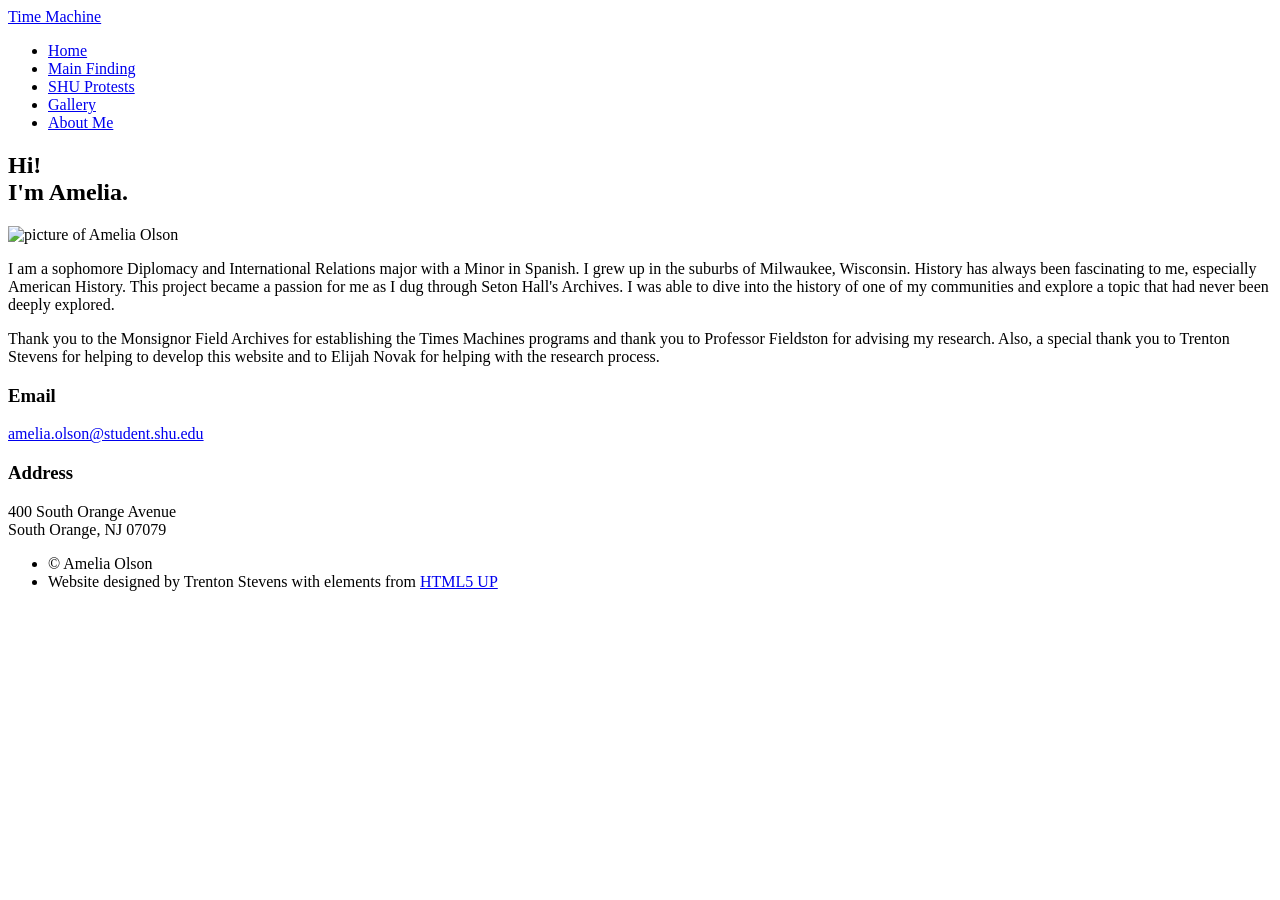
==== about.html @ f91fb009 "Add files via upload" ====
<!DOCTYPE HTML>
<!--
	Massively by HTML5 UP
	html5up.net | @ajlkn
	Free for personal and commercial use under the CCA 3.0 license (html5up.net/license)
-->
<html>

<head>
	<title>About Amelia</title>
	<meta charset="utf-8" />
	<meta name="viewport" content="width=device-width, initial-scale=1, user-scalable=no" />
	<link rel="stylesheet" href="assets/css/main.css" />
	<noscript>
		<link rel="stylesheet" href="assets/css/noscript.css" />
	</noscript>
</head>

<body class="is-preload">

	<!-- Wrapper -->
	<div id="wrapper">

		<!-- Header -->
		<header id="header">
			<a href="index.html" class="logo">Time Machine</a>
		</header>

		<!-- Nav -->
		<nav id="nav">
			<ul class="links">
				<li><a href="index.html">Home</a></li>
				<li><a href="generic.html">Main Finding</a></li>
				<li><a href="protests.html">SHU Protests</a></li>
				
				<li><a href="/gallerysite/gallery2.html">Gallery</a></li>
				<li class="active"><a href="about.html">About Me</a></li>
				<!-- <li><a href="elements.html">Elements Reference</a></li> -->
			</ul>
			<!-- <ul class="icons">
							<li><a href="#" class="icon brands fa-twitter"><span class="label">Twitter</span></a></li>
							<li><a href="#" class="icon brands fa-facebook-f"><span class="label">Facebook</span></a></li>
							<li><a href="#" class="icon brands fa-instagram"><span class="label">Instagram</span></a></li>
							<li><a href="#" class="icon brands fa-github"><span class="label">GitHub</span></a></li>
						</ul> -->
		</nav>

		<!-- Main -->
		<div id="main">

			<!-- Post -->
			<section class="post">
				<header class="major">
					<!-- <span class="date">April 4, 2026</span> -->
					<h1>Hi!<br />
						I'm Amelia.</h1>
					<!-- <p>I created this project.</p> -->
				</header>
				<div class="image main"><img src="images/amelia.JPG" alt="picture of Amelia Olson" /></div>
				<p>I am a sophomore Diplomacy and International Relations major with a Minor in Spanish. I grew up in the suburbs of Milwaukee, Wisconsin. History has always been fascinating to me, especially American History. This project became a passion for me as I dug through Seton Hall&apos;s Archives. I was able to dive into the history of one of my communities and explore a topic that had never been deeply explored.</p>
				<p>Thank you to the Monsignor Field Archives for establishing the Times Machines programs and thank you to Professor Fieldston for advising my research. Also, a special thank you to Trenton Stevens for helping to develop this website and to Elijah Novak for helping with the research process.</p>
			</section>

		</div>

		<!-- Footer -->
		<footer id="footer">
			<!-- <section>
							<form method="post" action="#">
								<div class="fields">
									<div class="field">
										<label for="name">Name</label>
										<input type="text" name="name" id="name" />
									</div>
									<div class="field">
										<label for="email">Email</label>
										<input type="text" name="email" id="email" />
									</div>
									<div class="field">
										<label for="message">Message</label>
										<textarea name="message" id="message" rows="3"></textarea>
									</div>
								</div>
								<ul class="actions">
									<li><input type="submit" value="Send Message" /></li>
								</ul>
							</form>
						</section> 
						<section class="split contact">
							<section class="alt">
								<h3>Address</h3>
								<p>1234 Somewhere Road #87257<br />
								Nashville, TN 00000-0000</p>
							</section>
							<section>
								<h3>Phone</h3>
								<p><a href="#">(000) 000-0000</a></p>
							</section>
							<section>
								<h3>Email</h3>
								<p><a href="#">info@untitled.tld</a></p>
							</section>
							<section>
								<h3>Social</h3>
								<ul class="icons alt">
									<li><a href="#" class="icon brands alt fa-twitter"><span class="label">Twitter</span></a></li>
									<li><a href="#" class="icon brands alt fa-facebook-f"><span class="label">Facebook</span></a></li>
									<li><a href="#" class="icon brands alt fa-instagram"><span class="label">Instagram</span></a></li>
									<li><a href="#" class="icon brands alt fa-github"><span class="label">GitHub</span></a></li>
								</ul>
							</section>
						</section> -->
			<section id="contactez-moi">
				<section>
					<h3>Email</h3>
					<p> <a href="mailto:amelia.olson@student.shu.edu">amelia.olson@student.shu.edu</a></p>
				</section>
				<!-- <section>
					<h3>Social</h3>
					<ul class="icons alt">
						<li><a href="#" class="icon brands alt fa-twitter"><span class="label">Twitter</span></a></li>
						<li><a href="#" class="icon brands alt fa-facebook-f"><span class="label">Facebook</span></a></li>
						<li><a href="#" class="icon brands alt fa-instagram"><span class="label">Instagram</span></a></li>
						<li><a href="#" class="icon brands alt fa-github"><span class="label">GitHub</span></a></li>
					</ul>
				</section> -->
				<section>
					<h3>Address</h3>
					<p>400 South Orange Avenue<br />
						South Orange, NJ 07079</p>
				</section>
		</footer>

		<!-- Copyright -->
		<div id="copyright">
			<ul>
				<li>&copy; Amelia Olson</li>
				<li>Website designed by Trenton Stevens with elements from <a href="https://html5up.net">HTML5 UP</a></li>
			</ul>
		</div>
	</div>

	<!-- Scripts -->
	<script src="assets/js/jquery.min.js"></script>
	<script src="assets/js/jquery.scrollex.min.js"></script>
	<script src="assets/js/jquery.scrolly.min.js"></script>
	<script src="assets/js/browser.min.js"></script>
	<script src="assets/js/breakpoints.min.js"></script>
	<script src="assets/js/util.js"></script>
	<script src="assets/js/main.js"></script>

</body>

</html>
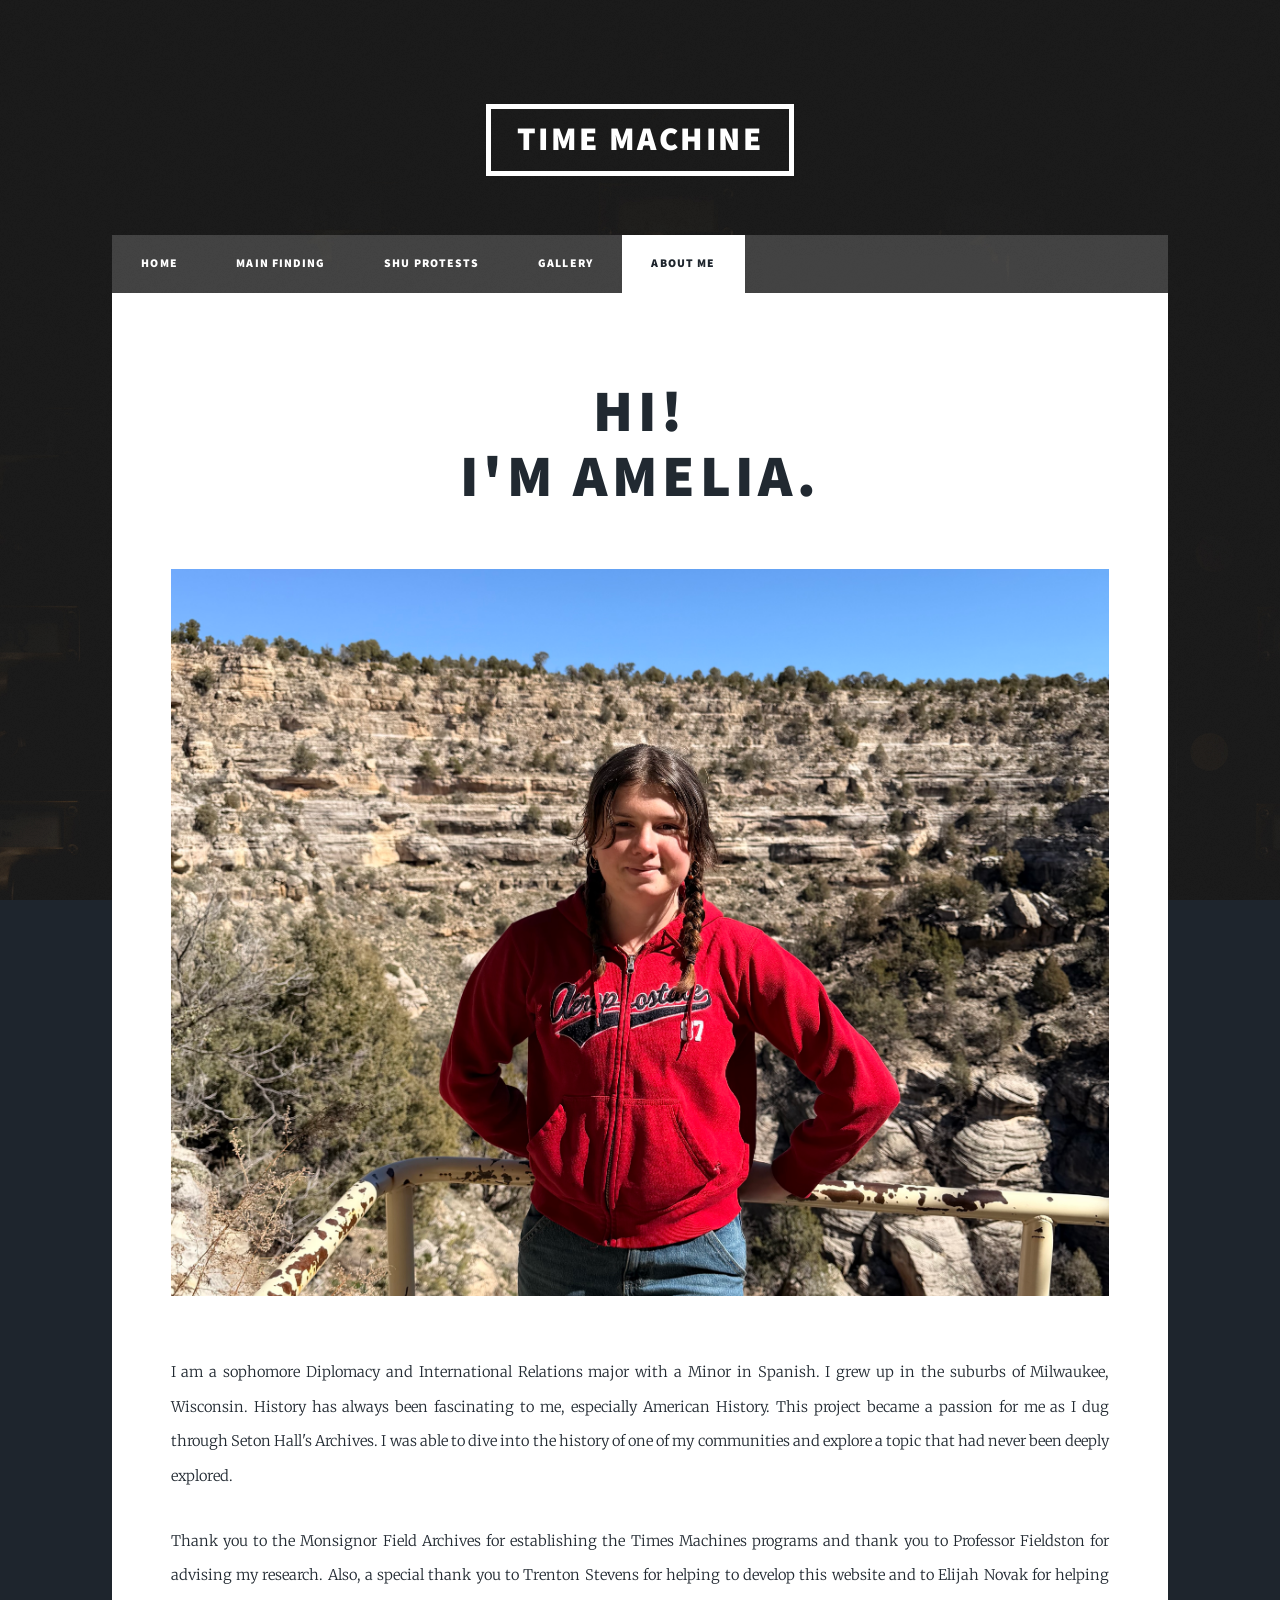
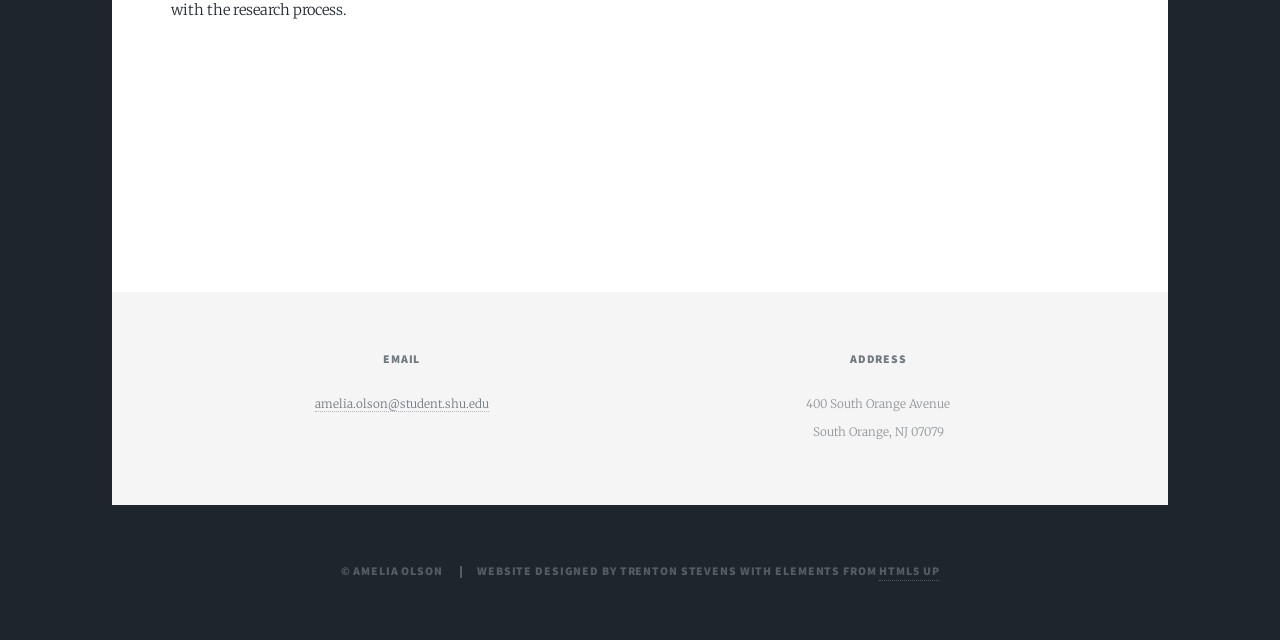
==== commit 9405b52f: "Update about.html" ====
--- a/about.html
+++ b/about.html
@@ -56,7 +56,7 @@
 						I'm Amelia.</h1>
 					<!-- <p>I created this project.</p> -->
 				</header>
-				<div class="image main"><img src="images/amelia.JPG" alt="picture of Amelia Olson" /></div>
+				<div class="image main"><img src="images/amelia.jpg" alt="picture of Amelia Olson" /></div>
 				<p>I am a sophomore Diplomacy and International Relations major with a Minor in Spanish. I grew up in the suburbs of Milwaukee, Wisconsin. History has always been fascinating to me, especially American History. This project became a passion for me as I dug through Seton Hall&apos;s Archives. I was able to dive into the history of one of my communities and explore a topic that had never been deeply explored.</p>
 				<p>Thank you to the Monsignor Field Archives for establishing the Times Machines programs and thank you to Professor Fieldston for advising my research. Also, a special thank you to Trenton Stevens for helping to develop this website and to Elijah Novak for helping with the research process.</p>
 			</section>
@@ -151,4 +151,4 @@
 
 </body>
 
-</html>+</html>
--- a/assets/css/main.css
+++ b/assets/css/main.css
@@ -0,0 +1,4728 @@
+@import url(fontawesome-all.min.css);
+@import url("https://fonts.googleapis.com/css?family=Merriweather:300,700,300italic,700italic|Source+Sans+Pro:900");
+
+/*
+	Massively by HTML5 UP
+	html5up.net | @ajlkn
+	Free for personal and commercial use under the CCA 3.0 license (html5up.net/license)
+*/
+
+html, body, div, span, applet, object,
+iframe, h1, h2, h3, h4, h5, h6, p, blockquote,
+pre, a, abbr, acronym, address, big, cite,
+code, del, dfn, em, img, ins, kbd, q, s, samp,
+small, strike, strong, sub, sup, tt, var, b,
+u, i, center, dl, dt, dd, ol, ul, li, fieldset,
+form, label, legend, table, caption, tbody,
+tfoot, thead, tr, th, td, article, aside,
+canvas, details, embed, figure, figcaption,
+footer, header, hgroup, menu, nav, output, ruby,
+section, summary, time, mark, audio, video {
+	margin: 0;
+	padding: 0;
+	border: 0;
+	font-size: 100%;
+	font: inherit;
+	vertical-align: baseline;
+}
+
+article, aside, details, figcaption, figure,
+footer, header, hgroup, menu, nav, section {
+	display: block;
+}
+
+body {
+	line-height: 1;
+}
+
+ol, ul {
+	list-style: none;
+}
+
+blockquote, q {
+	quotes: none;
+}
+
+blockquote:before, blockquote:after, q:before, q:after {
+	content: '';
+	content: none;
+}
+
+table {
+	border-collapse: collapse;
+	border-spacing: 0;
+}
+
+body {
+	-webkit-text-size-adjust: none;
+}
+
+mark {
+	background-color: transparent;
+	color: inherit;
+}
+
+input::-moz-focus-inner {
+	border: 0;
+	padding: 0;
+}
+
+input, select, textarea {
+	-moz-appearance: none;
+	-webkit-appearance: none;
+	-ms-appearance: none;
+	appearance: none;
+}
+
+/* Basic */
+
+@-ms-viewport {
+	width: device-width;
+}
+
+body {
+	-ms-overflow-style: scrollbar;
+}
+
+@media screen and (max-width: 480px) {
+
+	html, body {
+		min-width: 320px;
+	}
+
+}
+
+html {
+	box-sizing: border-box;
+}
+
+*, *:before, *:after {
+	box-sizing: inherit;
+}
+
+body {
+	background-color: #1e252d;
+}
+
+body.is-preload *, body.is-preload *:before, body.is-preload *:after {
+	-moz-animation: none !important;
+	-webkit-animation: none !important;
+	-ms-animation: none !important;
+	animation: none !important;
+	-moz-transition: none !important;
+	-webkit-transition: none !important;
+	-ms-transition: none !important;
+	transition: none !important;
+}
+
+/* Type */
+
+html {
+	font-size: 16pt;
+}
+
+@media screen and (max-width: 1680px) {
+
+	html {
+		font-size: 12pt;
+	}
+
+}
+
+@media screen and (max-width: 1280px) {
+
+	html {
+		font-size: 11pt;
+	}
+
+}
+
+@media screen and (max-width: 360px) {
+
+	html {
+		font-size: 10pt;
+	}
+
+}
+
+body {
+	color: #212931;
+}
+
+body, input, select, textarea {
+	font-family: "Merriweather", Georgia, serif;
+	font-weight: 300;
+	font-size: 1rem;
+	line-height: 2.375;
+}
+
+a {
+	-moz-transition: color 0.2s ease-in-out, background-color 0.2s ease-in-out, border-color 0.2s ease-in-out, box-shadow 0.2s ease-in-out;
+	-webkit-transition: color 0.2s ease-in-out, background-color 0.2s ease-in-out, border-color 0.2s ease-in-out, box-shadow 0.2s ease-in-out;
+	-ms-transition: color 0.2s ease-in-out, background-color 0.2s ease-in-out, border-color 0.2s ease-in-out, box-shadow 0.2s ease-in-out;
+	transition: color 0.2s ease-in-out, background-color 0.2s ease-in-out, border-color 0.2s ease-in-out, box-shadow 0.2s ease-in-out;
+	border-bottom: dotted 1px;
+	text-decoration: none;
+}
+
+a:hover {
+	border-bottom-color: transparent;
+}
+
+strong, b {
+	font-weight: 600;
+}
+
+em, i {
+	font-style: italic;
+}
+
+p {
+	text-align: justify;
+	margin: 0 0 2rem 0;
+}
+
+h1, h2, h3, h4, h5, h6 {
+	font-family: "Source Sans Pro", Helvetica, sans-serif;
+	font-weight: 900;
+	line-height: 1.5;
+	letter-spacing: 0.075em;
+	text-transform: uppercase;
+	margin: 0 0 1rem 0;
+}
+
+h1 a, h2 a, h3 a, h4 a, h5 a, h6 a {
+	border-bottom: 0;
+	color: inherit;
+	text-decoration: none;
+}
+
+h1 {
+	font-size: 4rem;
+	line-height: 1.1;
+	margin: 0 0 2rem 0;
+}
+
+h2 {
+	font-size: 1.75rem;
+	line-height: 1.3;
+	margin: 0 0 1.5rem 0;
+}
+
+h3 {
+	font-size: 1.25rem;
+	margin: 0 0 1.5rem 0;
+}
+
+h4 {
+	font-size: 1rem;
+}
+
+h5 {
+	font-size: 0.9rem;
+}
+
+h6 {
+	font-size: 0.8rem;
+}
+
+sub {
+	font-size: 0.8rem;
+	position: relative;
+	top: 0.5rem;
+}
+
+sup {
+	font-size: 0.8rem;
+	position: relative;
+	top: -0.5rem;
+}
+
+blockquote {
+	border-left: solid 4px;
+	font-style: italic;
+	margin: 0 0 2rem 0;
+	padding: 0.5rem 0 0.5rem 2rem;
+}
+
+code {
+	border: solid 2px;
+	font-family: "Courier New", monospace;
+	font-size: 0.9rem;
+	margin: 0 0.25rem;
+	padding: 0.25rem 0.65rem;
+}
+
+pre {
+	-webkit-overflow-scrolling: touch;
+	font-family: "Courier New", monospace;
+	font-size: 0.9rem;
+	margin: 0 0 2rem 0;
+}
+
+pre code {
+	display: block;
+	line-height: 1.75;
+	padding: 1rem 1.5rem;
+	overflow-x: auto;
+}
+
+hr {
+	border: 0;
+	border-bottom: solid 2px;
+	margin: 3rem 0;
+}
+
+hr.major {
+	margin: 5rem 0;
+}
+
+.align-left {
+	text-align: left;
+}
+
+.align-center {
+	text-align: center;
+}
+
+.align-right {
+	text-align: right;
+}
+
+input, select, textarea {
+	color: #212931;
+}
+
+a {
+	color: #212931;
+	border-bottom-color: rgba(33, 41, 49, 0.5);
+}
+
+a:hover {
+	border-bottom-color: transparent;
+	color: #18bfef !important;
+}
+
+strong, b {
+	color: #212931;
+}
+
+h1, h2, h3, h4, h5, h6 {
+	color: #212931;
+}
+
+blockquote {
+	border-left-color: #eeeeee;
+}
+
+code {
+	background: rgba(220, 220, 220, 0.25);
+	border-color: #eeeeee;
+}
+
+hr {
+	border-bottom-color: #eeeeee;
+}
+
+/* Row */
+
+.row {
+	display: flex;
+	flex-wrap: wrap;
+	box-sizing: border-box;
+	align-items: stretch;
+}
+
+.row>* {
+	box-sizing: border-box;
+}
+
+.row.gtr-uniform>*> :last-child {
+	margin-bottom: 0;
+}
+
+.row.aln-left {
+	justify-content: flex-start;
+}
+
+.row.aln-center {
+	justify-content: center;
+}
+
+.row.aln-right {
+	justify-content: flex-end;
+}
+
+.row.aln-top {
+	align-items: flex-start;
+}
+
+.row.aln-middle {
+	align-items: center;
+}
+
+.row.aln-bottom {
+	align-items: flex-end;
+}
+
+.row>.imp {
+	order: -1;
+}
+
+.row>.col-1 {
+	width: 8.33333%;
+}
+
+.row>.off-1 {
+	margin-left: 8.33333%;
+}
+
+.row>.col-2 {
+	width: 16.66667%;
+}
+
+.row>.off-2 {
+	margin-left: 16.66667%;
+}
+
+.row>.col-3 {
+	width: 25%;
+}
+
+.row>.off-3 {
+	margin-left: 25%;
+}
+
+.row>.col-4 {
+	width: 33.33333%;
+}
+
+.row>.off-4 {
+	margin-left: 33.33333%;
+}
+
+.row>.col-5 {
+	width: 41.66667%;
+}
+
+.row>.off-5 {
+	margin-left: 41.66667%;
+}
+
+.row>.col-6 {
+	width: 50%;
+}
+
+.row>.off-6 {
+	margin-left: 50%;
+}
+
+.row>.col-7 {
+	width: 58.33333%;
+}
+
+.row>.off-7 {
+	margin-left: 58.33333%;
+}
+
+.row>.col-8 {
+	width: 66.66667%;
+}
+
+.row>.off-8 {
+	margin-left: 66.66667%;
+}
+
+.row>.col-9 {
+	width: 75%;
+}
+
+.row>.off-9 {
+	margin-left: 75%;
+}
+
+.row>.col-10 {
+	width: 83.33333%;
+}
+
+.row>.off-10 {
+	margin-left: 83.33333%;
+}
+
+.row>.col-11 {
+	width: 91.66667%;
+}
+
+.row>.off-11 {
+	margin-left: 91.66667%;
+}
+
+.row>.col-12 {
+	width: 100%;
+}
+
+.row>.off-12 {
+	margin-left: 100%;
+}
+
+.row.gtr-0 {
+	margin-top: 0;
+	margin-left: 0rem;
+}
+
+.row.gtr-0>* {
+	padding: 0 0 0 0rem;
+}
+
+.row.gtr-0.gtr-uniform {
+	margin-top: 0rem;
+}
+
+.row.gtr-0.gtr-uniform>* {
+	padding-top: 0rem;
+}
+
+.row.gtr-25 {
+	margin-top: 0;
+	margin-left: -0.375rem;
+}
+
+.row.gtr-25>* {
+	padding: 0 0 0 0.375rem;
+}
+
+.row.gtr-25.gtr-uniform {
+	margin-top: -0.375rem;
+}
+
+.row.gtr-25.gtr-uniform>* {
+	padding-top: 0.375rem;
+}
+
+.row.gtr-50 {
+	margin-top: 0;
+	margin-left: -0.75rem;
+}
+
+.row.gtr-50>* {
+	padding: 0 0 0 0.75rem;
+}
+
+.row.gtr-50.gtr-uniform {
+	margin-top: -0.75rem;
+}
+
+.row.gtr-50.gtr-uniform>* {
+	padding-top: 0.75rem;
+}
+
+.row {
+	margin-top: 0;
+	margin-left: -1.5rem;
+}
+
+.row>* {
+	padding: 0 0 0 1.5rem;
+}
+
+.row.gtr-uniform {
+	margin-top: -1.5rem;
+}
+
+.row.gtr-uniform>* {
+	padding-top: 1.5rem;
+}
+
+.row.gtr-150 {
+	margin-top: 0;
+	margin-left: -2.25rem;
+}
+
+.row.gtr-150>* {
+	padding: 0 0 0 2.25rem;
+}
+
+.row.gtr-150.gtr-uniform {
+	margin-top: -2.25rem;
+}
+
+.row.gtr-150.gtr-uniform>* {
+	padding-top: 2.25rem;
+}
+
+.row.gtr-200 {
+	margin-top: 0;
+	margin-left: -3rem;
+}
+
+.row.gtr-200>* {
+	padding: 0 0 0 3rem;
+}
+
+.row.gtr-200.gtr-uniform {
+	margin-top: -3rem;
+}
+
+.row.gtr-200.gtr-uniform>* {
+	padding-top: 3rem;
+}
+
+@media screen and (max-width: 1680px) {
+
+	.row {
+		display: flex;
+		flex-wrap: wrap;
+		box-sizing: border-box;
+		align-items: stretch;
+	}
+
+	.row>* {
+		box-sizing: border-box;
+	}
+
+	.row.gtr-uniform>*> :last-child {
+		margin-bottom: 0;
+	}
+
+	.row.aln-left {
+		justify-content: flex-start;
+	}
+
+	.row.aln-center {
+		justify-content: center;
+	}
+
+	.row.aln-right {
+		justify-content: flex-end;
+	}
+
+	.row.aln-top {
+		align-items: flex-start;
+	}
+
+	.row.aln-middle {
+		align-items: center;
+	}
+
+	.row.aln-bottom {
+		align-items: flex-end;
+	}
+
+	.row>.imp-xlarge {
+		order: -1;
+	}
+
+	.row>.col-1-xlarge {
+		width: 8.33333%;
+	}
+
+	.row>.off-1-xlarge {
+		margin-left: 8.33333%;
+	}
+
+	.row>.col-2-xlarge {
+		width: 16.66667%;
+	}
+
+	.row>.off-2-xlarge {
+		margin-left: 16.66667%;
+	}
+
+	.row>.col-3-xlarge {
+		width: 25%;
+	}
+
+	.row>.off-3-xlarge {
+		margin-left: 25%;
+	}
+
+	.row>.col-4-xlarge {
+		width: 33.33333%;
+	}
+
+	.row>.off-4-xlarge {
+		margin-left: 33.33333%;
+	}
+
+	.row>.col-5-xlarge {
+		width: 41.66667%;
+	}
+
+	.row>.off-5-xlarge {
+		margin-left: 41.66667%;
+	}
+
+	.row>.col-6-xlarge {
+		width: 50%;
+	}
+
+	.row>.off-6-xlarge {
+		margin-left: 50%;
+	}
+
+	.row>.col-7-xlarge {
+		width: 58.33333%;
+	}
+
+	.row>.off-7-xlarge {
+		margin-left: 58.33333%;
+	}
+
+	.row>.col-8-xlarge {
+		width: 66.66667%;
+	}
+
+	.row>.off-8-xlarge {
+		margin-left: 66.66667%;
+	}
+
+	.row>.col-9-xlarge {
+		width: 75%;
+	}
+
+	.row>.off-9-xlarge {
+		margin-left: 75%;
+	}
+
+	.row>.col-10-xlarge {
+		width: 83.33333%;
+	}
+
+	.row>.off-10-xlarge {
+		margin-left: 83.33333%;
+	}
+
+	.row>.col-11-xlarge {
+		width: 91.66667%;
+	}
+
+	.row>.off-11-xlarge {
+		margin-left: 91.66667%;
+	}
+
+	.row>.col-12-xlarge {
+		width: 100%;
+	}
+
+	.row>.off-12-xlarge {
+		margin-left: 100%;
+	}
+
+	.row.gtr-0 {
+		margin-top: 0;
+		margin-left: 0rem;
+	}
+
+	.row.gtr-0>* {
+		padding: 0 0 0 0rem;
+	}
+
+	.row.gtr-0.gtr-uniform {
+		margin-top: 0rem;
+	}
+
+	.row.gtr-0.gtr-uniform>* {
+		padding-top: 0rem;
+	}
+
+	.row.gtr-25 {
+		margin-top: 0;
+		margin-left: -0.375rem;
+	}
+
+	.row.gtr-25>* {
+		padding: 0 0 0 0.375rem;
+	}
+
+	.row.gtr-25.gtr-uniform {
+		margin-top: -0.375rem;
+	}
+
+	.row.gtr-25.gtr-uniform>* {
+		padding-top: 0.375rem;
+	}
+
+	.row.gtr-50 {
+		margin-top: 0;
+		margin-left: -0.75rem;
+	}
+
+	.row.gtr-50>* {
+		padding: 0 0 0 0.75rem;
+	}
+
+	.row.gtr-50.gtr-uniform {
+		margin-top: -0.75rem;
+	}
+
+	.row.gtr-50.gtr-uniform>* {
+		padding-top: 0.75rem;
+	}
+
+	.row {
+		margin-top: 0;
+		margin-left: -1.5rem;
+	}
+
+	.row>* {
+		padding: 0 0 0 1.5rem;
+	}
+
+	.row.gtr-uniform {
+		margin-top: -1.5rem;
+	}
+
+	.row.gtr-uniform>* {
+		padding-top: 1.5rem;
+	}
+
+	.row.gtr-150 {
+		margin-top: 0;
+		margin-left: -2.25rem;
+	}
+
+	.row.gtr-150>* {
+		padding: 0 0 0 2.25rem;
+	}
+
+	.row.gtr-150.gtr-uniform {
+		margin-top: -2.25rem;
+	}
+
+	.row.gtr-150.gtr-uniform>* {
+		padding-top: 2.25rem;
+	}
+
+	.row.gtr-200 {
+		margin-top: 0;
+		margin-left: -3rem;
+	}
+
+	.row.gtr-200>* {
+		padding: 0 0 0 3rem;
+	}
+
+	.row.gtr-200.gtr-uniform {
+		margin-top: -3rem;
+	}
+
+	.row.gtr-200.gtr-uniform>* {
+		padding-top: 3rem;
+	}
+
+}
+
+@media screen and (max-width: 1280px) {
+
+	.row {
+		display: flex;
+		flex-wrap: wrap;
+		box-sizing: border-box;
+		align-items: stretch;
+	}
+
+	.row>* {
+		box-sizing: border-box;
+	}
+
+	.row.gtr-uniform>*> :last-child {
+		margin-bottom: 0;
+	}
+
+	.row.aln-left {
+		justify-content: flex-start;
+	}
+
+	.row.aln-center {
+		justify-content: center;
+	}
+
+	.row.aln-right {
+		justify-content: flex-end;
+	}
+
+	.row.aln-top {
+		align-items: flex-start;
+	}
+
+	.row.aln-middle {
+		align-items: center;
+	}
+
+	.row.aln-bottom {
+		align-items: flex-end;
+	}
+
+	.row>.imp-large {
+		order: -1;
+	}
+
+	.row>.col-1-large {
+		width: 8.33333%;
+	}
+
+	.row>.off-1-large {
+		margin-left: 8.33333%;
+	}
+
+	.row>.col-2-large {
+		width: 16.66667%;
+	}
+
+	.row>.off-2-large {
+		margin-left: 16.66667%;
+	}
+
+	.row>.col-3-large {
+		width: 25%;
+	}
+
+	.row>.off-3-large {
+		margin-left: 25%;
+	}
+
+	.row>.col-4-large {
+		width: 33.33333%;
+	}
+
+	.row>.off-4-large {
+		margin-left: 33.33333%;
+	}
+
+	.row>.col-5-large {
+		width: 41.66667%;
+	}
+
+	.row>.off-5-large {
+		margin-left: 41.66667%;
+	}
+
+	.row>.col-6-large {
+		width: 50%;
+	}
+
+	.row>.off-6-large {
+		margin-left: 50%;
+	}
+
+	.row>.col-7-large {
+		width: 58.33333%;
+	}
+
+	.row>.off-7-large {
+		margin-left: 58.33333%;
+	}
+
+	.row>.col-8-large {
+		width: 66.66667%;
+	}
+
+	.row>.off-8-large {
+		margin-left: 66.66667%;
+	}
+
+	.row>.col-9-large {
+		width: 75%;
+	}
+
+	.row>.off-9-large {
+		margin-left: 75%;
+	}
+
+	.row>.col-10-large {
+		width: 83.33333%;
+	}
+
+	.row>.off-10-large {
+		margin-left: 83.33333%;
+	}
+
+	.row>.col-11-large {
+		width: 91.66667%;
+	}
+
+	.row>.off-11-large {
+		margin-left: 91.66667%;
+	}
+
+	.row>.col-12-large {
+		width: 100%;
+	}
+
+	.row>.off-12-large {
+		margin-left: 100%;
+	}
+
+	.row.gtr-0 {
+		margin-top: 0;
+		margin-left: 0rem;
+	}
+
+	.row.gtr-0>* {
+		padding: 0 0 0 0rem;
+	}
+
+	.row.gtr-0.gtr-uniform {
+		margin-top: 0rem;
+	}
+
+	.row.gtr-0.gtr-uniform>* {
+		padding-top: 0rem;
+	}
+
+	.row.gtr-25 {
+		margin-top: 0;
+		margin-left: -0.375rem;
+	}
+
+	.row.gtr-25>* {
+		padding: 0 0 0 0.375rem;
+	}
+
+	.row.gtr-25.gtr-uniform {
+		margin-top: -0.375rem;
+	}
+
+	.row.gtr-25.gtr-uniform>* {
+		padding-top: 0.375rem;
+	}
+
+	.row.gtr-50 {
+		margin-top: 0;
+		margin-left: -0.75rem;
+	}
+
+	.row.gtr-50>* {
+		padding: 0 0 0 0.75rem;
+	}
+
+	.row.gtr-50.gtr-uniform {
+		margin-top: -0.75rem;
+	}
+
+	.row.gtr-50.gtr-uniform>* {
+		padding-top: 0.75rem;
+	}
+
+	.row {
+		margin-top: 0;
+		margin-left: -1.5rem;
+	}
+
+	.row>* {
+		padding: 0 0 0 1.5rem;
+	}
+
+	.row.gtr-uniform {
+		margin-top: -1.5rem;
+	}
+
+	.row.gtr-uniform>* {
+		padding-top: 1.5rem;
+	}
+
+	.row.gtr-150 {
+		margin-top: 0;
+		margin-left: -2.25rem;
+	}
+
+	.row.gtr-150>* {
+		padding: 0 0 0 2.25rem;
+	}
+
+	.row.gtr-150.gtr-uniform {
+		margin-top: -2.25rem;
+	}
+
+	.row.gtr-150.gtr-uniform>* {
+		padding-top: 2.25rem;
+	}
+
+	.row.gtr-200 {
+		margin-top: 0;
+		margin-left: -3rem;
+	}
+
+	.row.gtr-200>* {
+		padding: 0 0 0 3rem;
+	}
+
+	.row.gtr-200.gtr-uniform {
+		margin-top: -3rem;
+	}
+
+	.row.gtr-200.gtr-uniform>* {
+		padding-top: 3rem;
+	}
+
+}
+
+@media screen and (max-width: 980px) {
+
+	.row {
+		display: flex;
+		flex-wrap: wrap;
+		box-sizing: border-box;
+		align-items: stretch;
+	}
+
+	.row>* {
+		box-sizing: border-box;
+	}
+
+	.row.gtr-uniform>*> :last-child {
+		margin-bottom: 0;
+	}
+
+	.row.aln-left {
+		justify-content: flex-start;
+	}
+
+	.row.aln-center {
+		justify-content: center;
+	}
+
+	.row.aln-right {
+		justify-content: flex-end;
+	}
+
+	.row.aln-top {
+		align-items: flex-start;
+	}
+
+	.row.aln-middle {
+		align-items: center;
+	}
+
+	.row.aln-bottom {
+		align-items: flex-end;
+	}
+
+	.row>.imp-medium {
+		order: -1;
+	}
+
+	.row>.col-1-medium {
+		width: 8.33333%;
+	}
+
+	.row>.off-1-medium {
+		margin-left: 8.33333%;
+	}
+
+	.row>.col-2-medium {
+		width: 16.66667%;
+	}
+
+	.row>.off-2-medium {
+		margin-left: 16.66667%;
+	}
+
+	.row>.col-3-medium {
+		width: 25%;
+	}
+
+	.row>.off-3-medium {
+		margin-left: 25%;
+	}
+
+	.row>.col-4-medium {
+		width: 33.33333%;
+	}
+
+	.row>.off-4-medium {
+		margin-left: 33.33333%;
+	}
+
+	.row>.col-5-medium {
+		width: 41.66667%;
+	}
+
+	.row>.off-5-medium {
+		margin-left: 41.66667%;
+	}
+
+	.row>.col-6-medium {
+		width: 50%;
+	}
+
+	.row>.off-6-medium {
+		margin-left: 50%;
+	}
+
+	.row>.col-7-medium {
+		width: 58.33333%;
+	}
+
+	.row>.off-7-medium {
+		margin-left: 58.33333%;
+	}
+
+	.row>.col-8-medium {
+		width: 66.66667%;
+	}
+
+	.row>.off-8-medium {
+		margin-left: 66.66667%;
+	}
+
+	.row>.col-9-medium {
+		width: 75%;
+	}
+
+	.row>.off-9-medium {
+		margin-left: 75%;
+	}
+
+	.row>.col-10-medium {
+		width: 83.33333%;
+	}
+
+	.row>.off-10-medium {
+		margin-left: 83.33333%;
+	}
+
+	.row>.col-11-medium {
+		width: 91.66667%;
+	}
+
+	.row>.off-11-medium {
+		margin-left: 91.66667%;
+	}
+
+	.row>.col-12-medium {
+		width: 100%;
+	}
+
+	.row>.off-12-medium {
+		margin-left: 100%;
+	}
+
+	.row.gtr-0 {
+		margin-top: 0;
+		margin-left: 0rem;
+	}
+
+	.row.gtr-0>* {
+		padding: 0 0 0 0rem;
+	}
+
+	.row.gtr-0.gtr-uniform {
+		margin-top: 0rem;
+	}
+
+	.row.gtr-0.gtr-uniform>* {
+		padding-top: 0rem;
+	}
+
+	.row.gtr-25 {
+		margin-top: 0;
+		margin-left: -0.375rem;
+	}
+
+	.row.gtr-25>* {
+		padding: 0 0 0 0.375rem;
+	}
+
+	.row.gtr-25.gtr-uniform {
+		margin-top: -0.375rem;
+	}
+
+	.row.gtr-25.gtr-uniform>* {
+		padding-top: 0.375rem;
+	}
+
+	.row.gtr-50 {
+		margin-top: 0;
+		margin-left: -0.75rem;
+	}
+
+	.row.gtr-50>* {
+		padding: 0 0 0 0.75rem;
+	}
+
+	.row.gtr-50.gtr-uniform {
+		margin-top: -0.75rem;
+	}
+
+	.row.gtr-50.gtr-uniform>* {
+		padding-top: 0.75rem;
+	}
+
+	.row {
+		margin-top: 0;
+		margin-left: -1.5rem;
+	}
+
+	.row>* {
+		padding: 0 0 0 1.5rem;
+	}
+
+	.row.gtr-uniform {
+		margin-top: -1.5rem;
+	}
+
+	.row.gtr-uniform>* {
+		padding-top: 1.5rem;
+	}
+
+	.row.gtr-150 {
+		margin-top: 0;
+		margin-left: -2.25rem;
+	}
+
+	.row.gtr-150>* {
+		padding: 0 0 0 2.25rem;
+	}
+
+	.row.gtr-150.gtr-uniform {
+		margin-top: -2.25rem;
+	}
+
+	.row.gtr-150.gtr-uniform>* {
+		padding-top: 2.25rem;
+	}
+
+	.row.gtr-200 {
+		margin-top: 0;
+		margin-left: -3rem;
+	}
+
+	.row.gtr-200>* {
+		padding: 0 0 0 3rem;
+	}
+
+	.row.gtr-200.gtr-uniform {
+		margin-top: -3rem;
+	}
+
+	.row.gtr-200.gtr-uniform>* {
+		padding-top: 3rem;
+	}
+
+}
+
+@media screen and (max-width: 736px) {
+
+	.row {
+		display: flex;
+		flex-wrap: wrap;
+		box-sizing: border-box;
+		align-items: stretch;
+	}
+
+	.row>* {
+		box-sizing: border-box;
+	}
+
+	.row.gtr-uniform>*> :last-child {
+		margin-bottom: 0;
+	}
+
+	.row.aln-left {
+		justify-content: flex-start;
+	}
+
+	.row.aln-center {
+		justify-content: center;
+	}
+
+	.row.aln-right {
+		justify-content: flex-end;
+	}
+
+	.row.aln-top {
+		align-items: flex-start;
+	}
+
+	.row.aln-middle {
+		align-items: center;
+	}
+
+	.row.aln-bottom {
+		align-items: flex-end;
+	}
+
+	.row>.imp-small {
+		order: -1;
+	}
+
+	.row>.col-1-small {
+		width: 8.33333%;
+	}
+
+	.row>.off-1-small {
+		margin-left: 8.33333%;
+	}
+
+	.row>.col-2-small {
+		width: 16.66667%;
+	}
+
+	.row>.off-2-small {
+		margin-left: 16.66667%;
+	}
+
+	.row>.col-3-small {
+		width: 25%;
+	}
+
+	.row>.off-3-small {
+		margin-left: 25%;
+	}
+
+	.row>.col-4-small {
+		width: 33.33333%;
+	}
+
+	.row>.off-4-small {
+		margin-left: 33.33333%;
+	}
+
+	.row>.col-5-small {
+		width: 41.66667%;
+	}
+
+	.row>.off-5-small {
+		margin-left: 41.66667%;
+	}
+
+	.row>.col-6-small {
+		width: 50%;
+	}
+
+	.row>.off-6-small {
+		margin-left: 50%;
+	}
+
+	.row>.col-7-small {
+		width: 58.33333%;
+	}
+
+	.row>.off-7-small {
+		margin-left: 58.33333%;
+	}
+
+	.row>.col-8-small {
+		width: 66.66667%;
+	}
+
+	.row>.off-8-small {
+		margin-left: 66.66667%;
+	}
+
+	.row>.col-9-small {
+		width: 75%;
+	}
+
+	.row>.off-9-small {
+		margin-left: 75%;
+	}
+
+	.row>.col-10-small {
+		width: 83.33333%;
+	}
+
+	.row>.off-10-small {
+		margin-left: 83.33333%;
+	}
+
+	.row>.col-11-small {
+		width: 91.66667%;
+	}
+
+	.row>.off-11-small {
+		margin-left: 91.66667%;
+	}
+
+	.row>.col-12-small {
+		width: 100%;
+	}
+
+	.row>.off-12-small {
+		margin-left: 100%;
+	}
+
+	.row.gtr-0 {
+		margin-top: 0;
+		margin-left: 0rem;
+	}
+
+	.row.gtr-0>* {
+		padding: 0 0 0 0rem;
+	}
+
+	.row.gtr-0.gtr-uniform {
+		margin-top: 0rem;
+	}
+
+	.row.gtr-0.gtr-uniform>* {
+		padding-top: 0rem;
+	}
+
+	.row.gtr-25 {
+		margin-top: 0;
+		margin-left: -0.375rem;
+	}
+
+	.row.gtr-25>* {
+		padding: 0 0 0 0.375rem;
+	}
+
+	.row.gtr-25.gtr-uniform {
+		margin-top: -0.375rem;
+	}
+
+	.row.gtr-25.gtr-uniform>* {
+		padding-top: 0.375rem;
+	}
+
+	.row.gtr-50 {
+		margin-top: 0;
+		margin-left: -0.75rem;
+	}
+
+	.row.gtr-50>* {
+		padding: 0 0 0 0.75rem;
+	}
+
+	.row.gtr-50.gtr-uniform {
+		margin-top: -0.75rem;
+	}
+
+	.row.gtr-50.gtr-uniform>* {
+		padding-top: 0.75rem;
+	}
+
+	.row {
+		margin-top: 0;
+		margin-left: -1.5rem;
+	}
+
+	.row>* {
+		padding: 0 0 0 1.5rem;
+	}
+
+	.row.gtr-uniform {
+		margin-top: -1.5rem;
+	}
+
+	.row.gtr-uniform>* {
+		padding-top: 1.5rem;
+	}
+
+	.row.gtr-150 {
+		margin-top: 0;
+		margin-left: -2.25rem;
+	}
+
+	.row.gtr-150>* {
+		padding: 0 0 0 2.25rem;
+	}
+
+	.row.gtr-150.gtr-uniform {
+		margin-top: -2.25rem;
+	}
+
+	.row.gtr-150.gtr-uniform>* {
+		padding-top: 2.25rem;
+	}
+
+	.row.gtr-200 {
+		margin-top: 0;
+		margin-left: -3rem;
+	}
+
+	.row.gtr-200>* {
+		padding: 0 0 0 3rem;
+	}
+
+	.row.gtr-200.gtr-uniform {
+		margin-top: -3rem;
+	}
+
+	.row.gtr-200.gtr-uniform>* {
+		padding-top: 3rem;
+	}
+
+}
+
+@media screen and (max-width: 480px) {
+
+	.row {
+		display: flex;
+		flex-wrap: wrap;
+		box-sizing: border-box;
+		align-items: stretch;
+	}
+
+	.row>* {
+		box-sizing: border-box;
+	}
+
+	.row.gtr-uniform>*> :last-child {
+		margin-bottom: 0;
+	}
+
+	.row.aln-left {
+		justify-content: flex-start;
+	}
+
+	.row.aln-center {
+		justify-content: center;
+	}
+
+	.row.aln-right {
+		justify-content: flex-end;
+	}
+
+	.row.aln-top {
+		align-items: flex-start;
+	}
+
+	.row.aln-middle {
+		align-items: center;
+	}
+
+	.row.aln-bottom {
+		align-items: flex-end;
+	}
+
+	.row>.imp-xsmall {
+		order: -1;
+	}
+
+	.row>.col-1-xsmall {
+		width: 8.33333%;
+	}
+
+	.row>.off-1-xsmall {
+		margin-left: 8.33333%;
+	}
+
+	.row>.col-2-xsmall {
+		width: 16.66667%;
+	}
+
+	.row>.off-2-xsmall {
+		margin-left: 16.66667%;
+	}
+
+	.row>.col-3-xsmall {
+		width: 25%;
+	}
+
+	.row>.off-3-xsmall {
+		margin-left: 25%;
+	}
+
+	.row>.col-4-xsmall {
+		width: 33.33333%;
+	}
+
+	.row>.off-4-xsmall {
+		margin-left: 33.33333%;
+	}
+
+	.row>.col-5-xsmall {
+		width: 41.66667%;
+	}
+
+	.row>.off-5-xsmall {
+		margin-left: 41.66667%;
+	}
+
+	.row>.col-6-xsmall {
+		width: 50%;
+	}
+
+	.row>.off-6-xsmall {
+		margin-left: 50%;
+	}
+
+	.row>.col-7-xsmall {
+		width: 58.33333%;
+	}
+
+	.row>.off-7-xsmall {
+		margin-left: 58.33333%;
+	}
+
+	.row>.col-8-xsmall {
+		width: 66.66667%;
+	}
+
+	.row>.off-8-xsmall {
+		margin-left: 66.66667%;
+	}
+
+	.row>.col-9-xsmall {
+		width: 75%;
+	}
+
+	.row>.off-9-xsmall {
+		margin-left: 75%;
+	}
+
+	.row>.col-10-xsmall {
+		width: 83.33333%;
+	}
+
+	.row>.off-10-xsmall {
+		margin-left: 83.33333%;
+	}
+
+	.row>.col-11-xsmall {
+		width: 91.66667%;
+	}
+
+	.row>.off-11-xsmall {
+		margin-left: 91.66667%;
+	}
+
+	.row>.col-12-xsmall {
+		width: 100%;
+	}
+
+	.row>.off-12-xsmall {
+		margin-left: 100%;
+	}
+
+	.row.gtr-0 {
+		margin-top: 0;
+		margin-left: 0rem;
+	}
+
+	.row.gtr-0>* {
+		padding: 0 0 0 0rem;
+	}
+
+	.row.gtr-0.gtr-uniform {
+		margin-top: 0rem;
+	}
+
+	.row.gtr-0.gtr-uniform>* {
+		padding-top: 0rem;
+	}
+
+	.row.gtr-25 {
+		margin-top: 0;
+		margin-left: -0.375rem;
+	}
+
+	.row.gtr-25>* {
+		padding: 0 0 0 0.375rem;
+	}
+
+	.row.gtr-25.gtr-uniform {
+		margin-top: -0.375rem;
+	}
+
+	.row.gtr-25.gtr-uniform>* {
+		padding-top: 0.375rem;
+	}
+
+	.row.gtr-50 {
+		margin-top: 0;
+		margin-left: -0.75rem;
+	}
+
+	.row.gtr-50>* {
+		padding: 0 0 0 0.75rem;
+	}
+
+	.row.gtr-50.gtr-uniform {
+		margin-top: -0.75rem;
+	}
+
+	.row.gtr-50.gtr-uniform>* {
+		padding-top: 0.75rem;
+	}
+
+	.row {
+		margin-top: 0;
+		margin-left: -1.5rem;
+	}
+
+	.row>* {
+		padding: 0 0 0 1.5rem;
+	}
+
+	.row.gtr-uniform {
+		margin-top: -1.5rem;
+	}
+
+	.row.gtr-uniform>* {
+		padding-top: 1.5rem;
+	}
+
+	.row.gtr-150 {
+		margin-top: 0;
+		margin-left: -2.25rem;
+	}
+
+	.row.gtr-150>* {
+		padding: 0 0 0 2.25rem;
+	}
+
+	.row.gtr-150.gtr-uniform {
+		margin-top: -2.25rem;
+	}
+
+	.row.gtr-150.gtr-uniform>* {
+		padding-top: 2.25rem;
+	}
+
+	.row.gtr-200 {
+		margin-top: 0;
+		margin-left: -3rem;
+	}
+
+	.row.gtr-200>* {
+		padding: 0 0 0 3rem;
+	}
+
+	.row.gtr-200.gtr-uniform {
+		margin-top: -3rem;
+	}
+
+	.row.gtr-200.gtr-uniform>* {
+		padding-top: 3rem;
+	}
+
+}
+
+@media screen and (max-width: 360px) {
+
+	.row {
+		display: flex;
+		flex-wrap: wrap;
+		box-sizing: border-box;
+		align-items: stretch;
+	}
+
+	.row>* {
+		box-sizing: border-box;
+	}
+
+	.row.gtr-uniform>*> :last-child {
+		margin-bottom: 0;
+	}
+
+	.row.aln-left {
+		justify-content: flex-start;
+	}
+
+	.row.aln-center {
+		justify-content: center;
+	}
+
+	.row.aln-right {
+		justify-content: flex-end;
+	}
+
+	.row.aln-top {
+		align-items: flex-start;
+	}
+
+	.row.aln-middle {
+		align-items: center;
+	}
+
+	.row.aln-bottom {
+		align-items: flex-end;
+	}
+
+	.row>.imp-xxsmall {
+		order: -1;
+	}
+
+	.row>.col-1-xxsmall {
+		width: 8.33333%;
+	}
+
+	.row>.off-1-xxsmall {
+		margin-left: 8.33333%;
+	}
+
+	.row>.col-2-xxsmall {
+		width: 16.66667%;
+	}
+
+	.row>.off-2-xxsmall {
+		margin-left: 16.66667%;
+	}
+
+	.row>.col-3-xxsmall {
+		width: 25%;
+	}
+
+	.row>.off-3-xxsmall {
+		margin-left: 25%;
+	}
+
+	.row>.col-4-xxsmall {
+		width: 33.33333%;
+	}
+
+	.row>.off-4-xxsmall {
+		margin-left: 33.33333%;
+	}
+
+	.row>.col-5-xxsmall {
+		width: 41.66667%;
+	}
+
+	.row>.off-5-xxsmall {
+		margin-left: 41.66667%;
+	}
+
+	.row>.col-6-xxsmall {
+		width: 50%;
+	}
+
+	.row>.off-6-xxsmall {
+		margin-left: 50%;
+	}
+
+	.row>.col-7-xxsmall {
+		width: 58.33333%;
+	}
+
+	.row>.off-7-xxsmall {
+		margin-left: 58.33333%;
+	}
+
+	.row>.col-8-xxsmall {
+		width: 66.66667%;
+	}
+
+	.row>.off-8-xxsmall {
+		margin-left: 66.66667%;
+	}
+
+	.row>.col-9-xxsmall {
+		width: 75%;
+	}
+
+	.row>.off-9-xxsmall {
+		margin-left: 75%;
+	}
+
+	.row>.col-10-xxsmall {
+		width: 83.33333%;
+	}
+
+	.row>.off-10-xxsmall {
+		margin-left: 83.33333%;
+	}
+
+	.row>.col-11-xxsmall {
+		width: 91.66667%;
+	}
+
+	.row>.off-11-xxsmall {
+		margin-left: 91.66667%;
+	}
+
+	.row>.col-12-xxsmall {
+		width: 100%;
+	}
+
+	.row>.off-12-xxsmall {
+		margin-left: 100%;
+	}
+
+	.row.gtr-0 {
+		margin-top: 0;
+		margin-left: 0rem;
+	}
+
+	.row.gtr-0>* {
+		padding: 0 0 0 0rem;
+	}
+
+	.row.gtr-0.gtr-uniform {
+		margin-top: 0rem;
+	}
+
+	.row.gtr-0.gtr-uniform>* {
+		padding-top: 0rem;
+	}
+
+	.row.gtr-25 {
+		margin-top: 0;
+		margin-left: -0.375rem;
+	}
+
+	.row.gtr-25>* {
+		padding: 0 0 0 0.375rem;
+	}
+
+	.row.gtr-25.gtr-uniform {
+		margin-top: -0.375rem;
+	}
+
+	.row.gtr-25.gtr-uniform>* {
+		padding-top: 0.375rem;
+	}
+
+	.row.gtr-50 {
+		margin-top: 0;
+		margin-left: -0.75rem;
+	}
+
+	.row.gtr-50>* {
+		padding: 0 0 0 0.75rem;
+	}
+
+	.row.gtr-50.gtr-uniform {
+		margin-top: -0.75rem;
+	}
+
+	.row.gtr-50.gtr-uniform>* {
+		padding-top: 0.75rem;
+	}
+
+	.row {
+		margin-top: 0;
+		margin-left: -1.5rem;
+	}
+
+	.row>* {
+		padding: 0 0 0 1.5rem;
+	}
+
+	.row.gtr-uniform {
+		margin-top: -1.5rem;
+	}
+
+	.row.gtr-uniform>* {
+		padding-top: 1.5rem;
+	}
+
+	.row.gtr-150 {
+		margin-top: 0;
+		margin-left: -2.25rem;
+	}
+
+	.row.gtr-150>* {
+		padding: 0 0 0 2.25rem;
+	}
+
+	.row.gtr-150.gtr-uniform {
+		margin-top: -2.25rem;
+	}
+
+	.row.gtr-150.gtr-uniform>* {
+		padding-top: 2.25rem;
+	}
+
+	.row.gtr-200 {
+		margin-top: 0;
+		margin-left: -3rem;
+	}
+
+	.row.gtr-200>* {
+		padding: 0 0 0 3rem;
+	}
+
+	.row.gtr-200.gtr-uniform {
+		margin-top: -3rem;
+	}
+
+	.row.gtr-200.gtr-uniform>* {
+		padding-top: 3rem;
+	}
+
+}
+
+/* Box */
+
+.box {
+	border: solid 2px;
+	margin-bottom: 2rem;
+	padding: 1.5rem;
+}
+
+.box> :last-child,
+.box> :last-child> :last-child,
+.box> :last-child> :last-child> :last-child {
+	margin-bottom: 0;
+}
+
+.box.alt {
+	border: 0;
+	border-radius: 0;
+	padding: 0;
+}
+
+.box {
+	border-color: #eeeeee;
+}
+
+/* Button */
+
+input[type="submit"],
+input[type="reset"],
+input[type="button"],
+button,
+.button {
+	-moz-appearance: none;
+	-webkit-appearance: none;
+	-ms-appearance: none;
+	appearance: none;
+	-moz-transition: background-color 0.2s ease-in-out, box-shadow 0.2s ease-in-out, color 0.2s ease-in-out;
+	-webkit-transition: background-color 0.2s ease-in-out, box-shadow 0.2s ease-in-out, color 0.2s ease-in-out;
+	-ms-transition: background-color 0.2s ease-in-out, box-shadow 0.2s ease-in-out, color 0.2s ease-in-out;
+	transition: background-color 0.2s ease-in-out, box-shadow 0.2s ease-in-out, color 0.2s ease-in-out;
+	border: 0;
+	border-radius: 0;
+	cursor: pointer;
+	display: inline-block;
+	font-family: "Source Sans Pro", Helvetica, sans-serif;
+	font-size: 0.8rem;
+	font-weight: 900;
+	letter-spacing: 0.075em;
+	height: 3rem;
+	line-height: 3rem;
+	padding: 0 2rem;
+	text-align: center;
+	text-decoration: none;
+	text-transform: uppercase;
+	white-space: nowrap;
+}
+
+input[type="submit"].icon:before,
+input[type="reset"].icon:before,
+input[type="button"].icon:before,
+button.icon:before,
+.button.icon:before {
+	margin-right: 0.5rem;
+}
+
+input[type="submit"].icon.solo,
+input[type="reset"].icon.solo,
+input[type="button"].icon.solo,
+button.icon.solo,
+.button.icon.solo {
+	position: relative;
+	width: 4rem;
+	height: 4rem;
+	line-height: 4rem;
+	border-radius: 4rem;
+	text-indent: 4rem;
+	overflow: hidden;
+	padding: 0;
+	white-space: nowrap;
+}
+
+input[type="submit"].icon.solo:before,
+input[type="reset"].icon.solo:before,
+input[type="button"].icon.solo:before,
+button.icon.solo:before,
+.button.icon.solo:before {
+	position: absolute;
+	display: block;
+	top: 0;
+	left: 0;
+	width: inherit;
+	height: inherit;
+	line-height: inherit;
+	font-size: 1.25rem;
+	margin-right: 0;
+	text-align: center;
+	text-indent: 0;
+}
+
+input[type="submit"].fit,
+input[type="reset"].fit,
+input[type="button"].fit,
+button.fit,
+.button.fit {
+	width: 100%;
+}
+
+input[type="submit"].small,
+input[type="reset"].small,
+input[type="button"].small,
+button.small,
+.button.small {
+	font-size: 0.7rem;
+	height: 2.5rem;
+	line-height: 2.5rem;
+	padding: 0 1.5rem;
+}
+
+input[type="submit"].large,
+input[type="reset"].large,
+input[type="button"].large,
+button.large,
+.button.large {
+	font-size: 0.9rem;
+	height: 3.5rem;
+	line-height: 3.5rem;
+	padding: 0 2.75rem;
+}
+
+@media screen and (max-width: 980px) {
+
+	input[type="submit"],
+	input[type="reset"],
+	input[type="button"],
+	button,
+	.button {
+		font-size: 0.9rem;
+		height: 3.25rem;
+		line-height: 3.25rem;
+	}
+
+	input[type="submit"].large,
+	input[type="reset"].large,
+	input[type="button"].large,
+	button.large,
+	.button.large {
+		font-size: 1rem;
+		height: 3.75rem;
+		line-height: 3.75rem;
+	}
+
+}
+
+input[type="submit"].disabled, input[type="submit"]:disabled,
+input[type="reset"].disabled,
+input[type="reset"]:disabled,
+input[type="button"].disabled,
+input[type="button"]:disabled,
+button.disabled,
+button:disabled,
+.button.disabled,
+.button:disabled {
+	pointer-events: none;
+	opacity: 0.25;
+}
+
+input[type="submit"],
+input[type="reset"],
+input[type="button"],
+button,
+.button {
+	background-color: transparent;
+	box-shadow: inset 0 0 0 2px #212931;
+	color: #212931 !important;
+}
+
+input[type="submit"]:hover,
+input[type="reset"]:hover,
+input[type="button"]:hover,
+button:hover,
+.button:hover {
+	box-shadow: inset 0 0 0 2px #18bfef;
+	color: #18bfef !important;
+}
+
+input[type="submit"].primary,
+input[type="reset"].primary,
+input[type="button"].primary,
+button.primary,
+.button.primary {
+	background-color: #212931;
+	box-shadow: none;
+	color: #ffffff !important;
+}
+
+input[type="submit"].primary:hover,
+input[type="reset"].primary:hover,
+input[type="button"].primary:hover,
+button.primary:hover,
+.button.primary:hover {
+	background-color: #18bfef;
+}
+
+/* Form */
+
+form {
+	margin: 0 0 2rem 0;
+}
+
+form> :last-child {
+	margin-bottom: 0;
+}
+
+form>.fields {
+	display: -moz-flex;
+	display: -webkit-flex;
+	display: -ms-flex;
+	display: flex;
+	-moz-flex-wrap: wrap;
+	-webkit-flex-wrap: wrap;
+	-ms-flex-wrap: wrap;
+	flex-wrap: wrap;
+	width: calc(100% + 3rem);
+	margin: -1.5rem 0 2rem -1.5rem;
+}
+
+form>.fields>.field {
+	-moz-flex-grow: 0;
+	-webkit-flex-grow: 0;
+	-ms-flex-grow: 0;
+	flex-grow: 0;
+	-moz-flex-shrink: 0;
+	-webkit-flex-shrink: 0;
+	-ms-flex-shrink: 0;
+	flex-shrink: 0;
+	padding: 1.5rem 0 0 1.5rem;
+	width: calc(100% - 1.5rem);
+}
+
+form>.fields>.field.half {
+	width: calc(50% - 0.75rem);
+}
+
+form>.fields>.field.third {
+	width: calc(100%/3 - 0.5rem);
+}
+
+form>.fields>.field.quarter {
+	width: calc(25% - 0.375rem);
+}
+
+@media screen and (max-width: 480px) {
+
+	form>.fields {
+		width: calc(100% + 3rem);
+		margin: -1.5rem 0 2rem -1.5rem;
+	}
+
+	form>.fields>.field {
+		padding: 1.5rem 0 0 1.5rem;
+		width: calc(100% - 1.5rem);
+	}
+
+	form>.fields>.field.half {
+		width: calc(100% - 1.5rem);
+	}
+
+	form>.fields>.field.third {
+		width: calc(100% - 1.5rem);
+	}
+
+	form>.fields>.field.quarter {
+		width: calc(100% - 1.5rem);
+	}
+
+}
+
+label {
+	display: block;
+	font-family: "Source Sans Pro", Helvetica, sans-serif;
+	font-weight: 900;
+	line-height: 1.5;
+	letter-spacing: 0.075em;
+	font-size: 0.8rem;
+	text-transform: uppercase;
+	margin: 0 0 0.75rem 0;
+}
+
+@media screen and (max-width: 980px) {
+
+	label {
+		font-size: 0.9rem;
+	}
+
+}
+
+input[type="text"],
+input[type="password"],
+input[type="email"],
+select,
+textarea {
+	-moz-appearance: none;
+	-webkit-appearance: none;
+	-ms-appearance: none;
+	appearance: none;
+	background: transparent;
+	border-radius: 0;
+	border: solid 2px;
+	color: inherit;
+	display: block;
+	outline: 0;
+	padding: 0 1rem;
+	text-decoration: none;
+	width: 100%;
+}
+
+input[type="text"]:invalid,
+input[type="password"]:invalid,
+input[type="email"]:invalid,
+select:invalid,
+textarea:invalid {
+	box-shadow: none;
+}
+
+select {
+	background-size: 1.25rem;
+	background-repeat: no-repeat;
+	background-position: calc(100% - 1rem) center;
+	height: 3rem;
+	padding-right: 3rem;
+	text-overflow: ellipsis;
+}
+
+select:focus::-ms-value {
+	background-color: transparent;
+}
+
+select::-ms-expand {
+	display: none;
+}
+
+input[type="text"],
+input[type="password"],
+input[type="email"],
+select {
+	height: 3rem;
+}
+
+textarea {
+	padding: 0.75rem 1rem;
+}
+
+input[type="checkbox"],
+input[type="radio"] {
+	-moz-appearance: none;
+	-webkit-appearance: none;
+	-ms-appearance: none;
+	appearance: none;
+	display: block;
+	float: left;
+	margin-right: -2rem;
+	opacity: 0;
+	width: 1rem;
+	z-index: -1;
+}
+
+input[type="checkbox"]+label,
+input[type="radio"]+label {
+	text-decoration: none;
+	cursor: pointer;
+	display: inline-block;
+	font-size: 1rem;
+	letter-spacing: 0;
+	font-family: "Merriweather", Georgia, serif;
+	text-transform: none;
+	font-weight: 300;
+	padding-left: 2.8rem;
+	padding-right: 1rem;
+	position: relative;
+}
+
+input[type="checkbox"]+label:before,
+input[type="radio"]+label:before {
+	-moz-osx-font-smoothing: grayscale;
+	-webkit-font-smoothing: antialiased;
+	display: inline-block;
+	font-style: normal;
+	font-variant: normal;
+	text-rendering: auto;
+	line-height: 1;
+	text-transform: none !important;
+	font-family: 'Font Awesome 5 Free';
+	font-weight: 900;
+}
+
+input[type="checkbox"]+label:before,
+input[type="radio"]+label:before {
+	border-radius: 0;
+	border: solid 2px;
+	content: '';
+	display: inline-block;
+	font-size: 0.8rem;
+	height: 1.8rem;
+	left: 0;
+	line-height: 1.65rem;
+	position: absolute;
+	text-align: center;
+	top: -0.125rem;
+	width: 1.8rem;
+}
+
+input[type="checkbox"]:checked+label:before,
+input[type="radio"]:checked+label:before {
+	content: '\f00c';
+}
+
+input[type="checkbox"]+label:before {
+	border-radius: 0;
+}
+
+input[type="radio"]+label:before {
+	border-radius: 100%;
+}
+
+::-webkit-input-placeholder {
+	opacity: 1.0;
+}
+
+:-moz-placeholder {
+	opacity: 1.0;
+}
+
+::-moz-placeholder {
+	opacity: 1.0;
+}
+
+:-ms-input-placeholder {
+	opacity: 1.0;
+}
+
+label {
+	color: #212931;
+}
+
+input[type="text"],
+input[type="password"],
+input[type="email"],
+select,
+textarea {
+	border-color: #eeeeee;
+}
+
+input[type="text"]:focus,
+input[type="password"]:focus,
+input[type="email"]:focus,
+select:focus,
+textarea:focus {
+	border-color: #18bfef;
+}
+
+select {
+	background-image: url("data:image/svg+xml;charset=utf8,%3Csvg xmlns='http://www.w3.org/2000/svg' width='40' height='40' preserveAspectRatio='none' viewBox='0 0 40 40'%3E%3Cpath d='M9.4,12.3l10.4,10.4l10.4-10.4c0.2-0.2,0.5-0.4,0.9-0.4c0.3,0,0.6,0.1,0.9,0.4l3.3,3.3c0.2,0.2,0.4,0.5,0.4,0.9 c0,0.4-0.1,0.6-0.4,0.9L20.7,31.9c-0.2,0.2-0.5,0.4-0.9,0.4c-0.3,0-0.6-0.1-0.9-0.4L4.3,17.3c-0.2-0.2-0.4-0.5-0.4-0.9 c0-0.4,0.1-0.6,0.4-0.9l3.3-3.3c0.2-0.2,0.5-0.4,0.9-0.4S9.1,12.1,9.4,12.3z' fill='%23eeeeee' /%3E%3C/svg%3E");
+}
+
+select option {
+	background-color: #ffffff;
+	color: #212931;
+}
+
+.select-wrapper:before {
+	color: #eeeeee;
+}
+
+input[type="checkbox"]+label,
+input[type="radio"]+label {
+	color: #212931;
+}
+
+input[type="checkbox"]+label:before,
+input[type="radio"]+label:before {
+	border-color: #eeeeee;
+}
+
+input[type="checkbox"]:checked+label:before,
+input[type="radio"]:checked+label:before {
+	background-color: #212931;
+	border-color: #212931;
+	color: #ffffff;
+}
+
+input[type="checkbox"]:focus+label:before,
+input[type="radio"]:focus+label:before {
+	border-color: #18bfef;
+}
+
+::-webkit-input-placeholder {
+	color: #909498 !important;
+}
+
+:-moz-placeholder {
+	color: #909498 !important;
+}
+
+::-moz-placeholder {
+	color: #909498 !important;
+}
+
+:-ms-input-placeholder {
+	color: #909498 !important;
+}
+
+.formerize-placeholder {
+	color: #909498 !important;
+}
+
+/* Icon */
+
+.icon {
+	text-decoration: none;
+	border-bottom: none;
+	position: relative;
+}
+
+.icon:before {
+	-moz-osx-font-smoothing: grayscale;
+	-webkit-font-smoothing: antialiased;
+	display: inline-block;
+	font-style: normal;
+	font-variant: normal;
+	text-rendering: auto;
+	line-height: 1;
+	text-transform: none !important;
+	font-family: 'Font Awesome 5 Free';
+	font-weight: 400;
+}
+
+.icon>.label {
+	display: none;
+}
+
+.icon:before {
+	line-height: inherit;
+}
+
+.icon.solid:before {
+	font-weight: 900;
+}
+
+.icon.brands:before {
+	font-family: 'Font Awesome 5 Brands';
+}
+
+/* Image */
+
+.image {
+	border: 0;
+	display: inline-block;
+	position: relative;
+}
+
+.image img {
+	display: block;
+}
+
+.image.left, .image.right {
+	max-width: 40%;
+}
+
+.image.left img, .image.right img {
+	width: 100%;
+}
+
+
+
+.image.left {
+	float: left;
+	margin: 0 2rem 2rem 0;
+	top: 0.75rem;
+}
+
+.image.right {
+	float: right;
+	margin: 0 0 2rem 2rem;
+	top: 0.75rem;
+}
+
+#sub1img3 {
+	max-height: 620px;
+}
+
+.image.fit {
+	display: block;
+	margin: 2.5rem 0;
+	width: 100%;
+}
+
+.image.fit:first-child {
+	margin-top: 0;
+}
+
+.image.fit img {
+	width: 100%;
+}
+
+.image.main {
+	display: block;
+	margin: 4rem 0;
+	width: 100%;
+}
+
+.image.main:first-child {
+	margin-top: 0;
+}
+
+.image.main img {
+	width: 100%;
+}
+
+@media screen and (max-width: 736px) {
+
+	.image.fit {
+		margin: 2rem 0;
+	}
+
+	.image.main {
+		margin: 2rem 0;
+	}
+
+}
+
+a.image {
+	overflow: hidden;
+}
+
+a.image img {
+	-moz-transition: -moz-transform 0.2s ease-out;
+	-webkit-transition: -webkit-transform 0.2s ease-out;
+	-ms-transition: -ms-transform 0.2s ease-out;
+	transition: transform 0.2s ease-out;
+}
+
+a.image:hover img {
+	-moz-transform: scale(1.05);
+	-webkit-transform: scale(1.05);
+	-ms-transform: scale(1.05);
+	transform: scale(1.05);
+}
+
+/* Actions */
+
+ul.actions {
+	display: -moz-flex;
+	display: -webkit-flex;
+	display: -ms-flex;
+	display: flex;
+	cursor: default;
+	list-style: none;
+	margin-left: -1rem;
+	padding-left: 0;
+}
+
+ul.actions li {
+	padding: 0 0 0 1rem;
+	vertical-align: middle;
+}
+
+ul.actions.special {
+	-moz-justify-content: center;
+	-webkit-justify-content: center;
+	-ms-justify-content: center;
+	justify-content: center;
+	width: 100%;
+	margin-left: 0;
+}
+
+ul.actions.special li:first-child {
+	padding-left: 0;
+}
+
+ul.actions.stacked {
+	-moz-flex-direction: column;
+	-webkit-flex-direction: column;
+	-ms-flex-direction: column;
+	flex-direction: column;
+	margin-left: 0;
+}
+
+ul.actions.stacked li {
+	padding: 1.3rem 0 0 0;
+}
+
+ul.actions.stacked li:first-child {
+	padding-top: 0;
+}
+
+ul.actions.fit {
+	width: calc(100% + 1rem);
+}
+
+ul.actions.fit li {
+	-moz-flex-grow: 1;
+	-webkit-flex-grow: 1;
+	-ms-flex-grow: 1;
+	flex-grow: 1;
+	-moz-flex-shrink: 1;
+	-webkit-flex-shrink: 1;
+	-ms-flex-shrink: 1;
+	flex-shrink: 1;
+	width: 100%;
+}
+
+ul.actions.fit li>* {
+	width: 100%;
+}
+
+ul.actions.fit.stacked {
+	width: 100%;
+}
+
+@media screen and (max-width: 480px) {
+
+	ul.actions:not(.fixed) {
+		-moz-flex-direction: column;
+		-webkit-flex-direction: column;
+		-ms-flex-direction: column;
+		flex-direction: column;
+		margin-left: 0;
+		width: 100% !important;
+	}
+
+	ul.actions:not(.fixed) li {
+		-moz-flex-grow: 1;
+		-webkit-flex-grow: 1;
+		-ms-flex-grow: 1;
+		flex-grow: 1;
+		-moz-flex-shrink: 1;
+		-webkit-flex-shrink: 1;
+		-ms-flex-shrink: 1;
+		flex-shrink: 1;
+		padding: 1rem 0 0 0;
+		text-align: center;
+		width: 100%;
+	}
+
+	ul.actions:not(.fixed) li>* {
+		width: 100%;
+	}
+
+	ul.actions:not(.fixed) li:first-child {
+		padding-top: 0;
+	}
+
+	ul.actions:not(.fixed) li input[type="submit"],
+	ul.actions:not(.fixed) li input[type="reset"],
+	ul.actions:not(.fixed) li input[type="button"],
+	ul.actions:not(.fixed) li button,
+	ul.actions:not(.fixed) li .button {
+		width: 100%;
+	}
+
+	ul.actions:not(.fixed) li input[type="submit"].icon:before,
+	ul.actions:not(.fixed) li input[type="reset"].icon:before,
+	ul.actions:not(.fixed) li input[type="button"].icon:before,
+	ul.actions:not(.fixed) li button.icon:before,
+	ul.actions:not(.fixed) li .button.icon:before {
+		margin-left: -0.5rem;
+	}
+
+}
+
+/* Icons */
+
+
+ul.icons {
+	cursor: default;
+	list-style: none;
+	padding-left: 0;
+}
+
+ul.icons li {
+	display: inline-block;
+	padding: 0 0.5rem 0 0;
+	vertical-align: middle;
+}
+
+ul.icons li:last-child {
+	padding-right: 0;
+}
+
+ul.icons li .icon:before {
+	width: 2.25rem;
+	height: 2.25rem;
+	line-height: 2.25rem;
+	display: inline-block;
+	text-align: center;
+	border-radius: 100%;
+	font-size: 1.25rem;
+}
+
+ul.icons.alt li .icon:before {
+	-moz-transition: color 0.2s ease-in-out, background-color 0.2s ease-in-out, border-color 0.2s ease-in-out, box-shadow 0.2s ease-in-out;
+	-webkit-transition: color 0.2s ease-in-out, background-color 0.2s ease-in-out, border-color 0.2s ease-in-out, box-shadow 0.2s ease-in-out;
+	-ms-transition: color 0.2s ease-in-out, background-color 0.2s ease-in-out, border-color 0.2s ease-in-out, box-shadow 0.2s ease-in-out;
+	transition: color 0.2s ease-in-out, background-color 0.2s ease-in-out, border-color 0.2s ease-in-out, box-shadow 0.2s ease-in-out;
+	font-size: 1rem;
+}
+
+/* List */
+
+ol {
+	list-style: decimal;
+	margin: 0 0 2rem 0;
+	padding-left: 1.25rem;
+}
+
+ol li {
+	padding-left: 0.25rem;
+}
+
+ul {
+	list-style: disc;
+	margin: 0 0 2rem 0;
+	padding-left: 1rem;
+}
+
+ul li {
+	padding-left: 0.5rem;
+}
+
+ul.divided {
+	list-style: none;
+	padding-left: 0;
+}
+
+ul.divided li {
+	border-top: solid 1px;
+	padding: 0.5rem 0;
+}
+
+ul.divided li:first-child {
+	border-top: 0;
+	padding-top: 0;
+}
+
+dl {
+	margin: 0 0 2rem 0;
+}
+
+dl dt {
+	display: block;
+	font-weight: 600;
+	margin: 0 0 1rem 0;
+}
+
+dl dd {
+	margin-left: 2rem;
+}
+
+ul.divided li {
+	border-top-color: #eeeeee;
+}
+
+ul.icons li a.icon:hover:before {
+	color: #18bfef;
+}
+
+ul.icons.alt li .icon:before {
+	box-shadow: inset 0 0 0 2px #eeeeee;
+}
+
+ul.icons.alt li a.icon:hover:before {
+	box-shadow: inset 0 0 0 2px #18bfef;
+}
+
+/* Section/Article */
+
+section.special, article.special {
+	text-align: center;
+}
+
+header {
+	cursor: default;
+}
+
+header>.date {
+	display: block;
+	font-size: 0.8rem;
+	height: 1;
+	margin: 0 0 1rem 0;
+	position: relative;
+}
+
+header>p {
+	font-style: italic;
+}
+
+header>h1+p {
+	font-size: 1.1rem;
+	margin-top: -0.5rem;
+	line-height: 2;
+}
+
+header>h2+p {
+	font-size: 1rem;
+	margin-top: -0.75rem;
+}
+
+header>h3+p {
+	font-size: 0.9rem;
+	margin-top: -0.75rem;
+}
+
+header>h4+p {
+	font-size: 0.8rem;
+	margin-top: -0.75rem;
+}
+
+header.major {
+	margin: 0 0 4rem 0;
+	text-align: center;
+}
+
+header.major> :last-child {
+	margin-bottom: 0;
+}
+
+header.major>p {
+	margin-top: 0;
+	text-align: center;
+}
+
+header.major>.date {
+	font-size: 1rem;
+	margin: 0 0 4rem 0;
+}
+
+header.major>.date:before, header.major>.date:after {
+	content: '';
+	display: block;
+	position: absolute;
+	top: 50%;
+	width: calc(50% - 6rem);
+	border-top: solid 2px;
+}
+
+header.major>.date:before {
+	left: 0;
+}
+
+header.major>.date:after {
+	right: 0;
+}
+
+@media screen and (max-width: 980px) {
+
+	header br {
+		display: none;
+	}
+
+}
+
+@media screen and (max-width: 736px) {
+
+	header.major {
+		margin: 0 0 2rem 0;
+	}
+
+}
+
+header.major .date:before, header.major .date:after {
+	border-top-color: #eeeeee;
+}
+
+/* Table */
+
+.table-wrapper {
+	-webkit-overflow-scrolling: touch;
+	overflow-x: auto;
+}
+
+table {
+	margin: 0 0 2rem 0;
+	width: 100%;
+}
+
+table tbody tr {
+	border: solid 1px;
+	border-left: 0;
+	border-right: 0;
+}
+
+table td {
+	padding: 0.75rem 0.75rem;
+}
+
+table th {
+	font-family: "Source Sans Pro", Helvetica, sans-serif;
+	font-size: 0.8rem;
+	font-weight: 900;
+	letter-spacing: 0.075em;
+	line-height: 1.5;
+	padding: 0 0.75rem 0.75rem 0.75rem;
+	text-align: left;
+	text-transform: uppercase;
+}
+
+@media screen and (max-width: 980px) {
+
+	table th {
+		font-size: 0.9rem;
+	}
+
+}
+
+table thead {
+	border-bottom: solid 2px;
+}
+
+table tfoot {
+	border-top: solid 2px;
+}
+
+table.alt {
+	border-collapse: separate;
+}
+
+table.alt tbody tr td {
+	border: solid 1px;
+	border-left-width: 0;
+	border-top-width: 0;
+}
+
+table.alt tbody tr td:first-child {
+	border-left-width: 1px;
+}
+
+table.alt tbody tr:first-child td {
+	border-top-width: 1px;
+}
+
+table.alt thead {
+	border-bottom: 0;
+}
+
+table.alt tfoot {
+	border-top: 0;
+}
+
+table tbody tr {
+	border-color: #eeeeee;
+}
+
+table tbody tr:nth-child(2n + 1) {
+	background-color: rgba(220, 220, 220, 0.25);
+}
+
+table th {
+	color: #212931;
+}
+
+table thead {
+	border-bottom-color: #eeeeee;
+}
+
+table tfoot {
+	border-top-color: #eeeeee;
+}
+
+table.alt tbody tr td {
+	border-color: #eeeeee;
+}
+
+/* Pagination */
+
+.pagination {
+	display: -moz-inline-flex;
+	display: -webkit-inline-flex;
+	display: -ms-inline-flex;
+	display: inline-flex;
+	-moz-user-select: none;
+	-webkit-user-select: none;
+	-ms-user-select: none;
+	user-select: none;
+	cursor: default;
+	list-style: none;
+	margin: 0 0 2rem 2px;
+	padding: 0;
+}
+
+.pagination a, .pagination span {
+	-moz-transition: background-color 0.2s ease-in-out, border-color 0.2s ease-in-out, box-shadow 0.2s ease-in-out, color 0.2s ease-in-out;
+	-webkit-transition: background-color 0.2s ease-in-out, border-color 0.2s ease-in-out, box-shadow 0.2s ease-in-out, color 0.2s ease-in-out;
+	-ms-transition: background-color 0.2s ease-in-out, border-color 0.2s ease-in-out, box-shadow 0.2s ease-in-out, color 0.2s ease-in-out;
+	transition: background-color 0.2s ease-in-out, border-color 0.2s ease-in-out, box-shadow 0.2s ease-in-out, color 0.2s ease-in-out;
+	border: solid 2px;
+	display: inline-block;
+	font-family: "Source Sans Pro", Helvetica, sans-serif;
+	font-size: 0.8rem;
+	font-weight: 900;
+	height: 3rem;
+	letter-spacing: 0.075em;
+	line-height: calc(3rem - 4px);
+	margin-left: -2px;
+	min-width: 3rem;
+	position: relative;
+	text-align: center;
+	text-decoration: none;
+	text-transform: uppercase;
+}
+
+.pagination .next, .pagination .previous {
+	text-decoration: none;
+	padding: 0 1.75rem;
+}
+
+.pagination .next:before, .pagination .previous:before {
+	-moz-osx-font-smoothing: grayscale;
+	-webkit-font-smoothing: antialiased;
+	display: inline-block;
+	font-style: normal;
+	font-variant: normal;
+	text-rendering: auto;
+	line-height: 1;
+	text-transform: none !important;
+	font-family: 'Font Awesome 5 Free';
+	font-weight: 900;
+}
+
+.pagination .next:before, .pagination .previous:before {
+	display: inline-block;
+	color: inherit !important;
+	line-height: inherit;
+}
+
+.pagination .previous:before {
+	content: '\f104';
+	margin-right: 0.9375em;
+}
+
+.pagination .next:before {
+	content: '\f105';
+	float: right;
+	margin-left: 0.9375em;
+}
+
+@media screen and (max-width: 980px) {
+
+	.pagination a, .pagination span {
+		font-size: 0.9rem;
+	}
+
+}
+
+@media screen and (max-width: 480px) {
+
+	.pagination .page, .pagination .extra {
+		display: none;
+	}
+
+}
+
+.pagination a, .pagination span {
+	border-color: #eeeeee;
+}
+
+.pagination a {
+	color: #212931 !important;
+}
+
+.pagination a:hover {
+	color: #18bfef !important;
+	border-color: #18bfef;
+	z-index: 1;
+}
+
+.pagination a:hover+a,
+.pagination a:hover+span {
+	border-left-color: #18bfef;
+}
+
+.pagination a.active {
+	background-color: #eeeeee;
+}
+
+.pagination span {
+	color: #eeeeee;
+}
+
+/* Wrapper */
+
+#wrapper {
+	-moz-transition: opacity 0.5s ease;
+	-webkit-transition: opacity 0.5s ease;
+	-ms-transition: opacity 0.5s ease;
+	transition: opacity 0.5s ease;
+	position: relative;
+	z-index: 1;
+	overflow: hidden;
+}
+
+#wrapper>.bg {
+	position: absolute;
+	top: 0;
+	left: 0;
+	width: 100%;
+	height: 100%;
+	background-color: #212931;
+	background-image: url("../../images/overlay.png"), linear-gradient(0deg, rgba(0, 0, 0, 0.1), rgba(0, 0, 0, 0.1)), url("../../images/bg2.jpg");
+	background-size: auto, auto, 100% auto;
+	background-position: center, center, top center;
+	background-repeat: repeat, no-repeat, no-repeat;
+	background-attachment: scroll, scroll, scroll;
+	z-index: -1;
+}
+
+#wrapper>.bg.fixed {
+	position: fixed;
+	width: 100vw;
+	height: 100vh;
+}
+
+#wrapper.fade-in:before {
+	pointer-events: none;
+	-moz-transition: opacity 1s ease-in-out;
+	-webkit-transition: opacity 1s ease-in-out;
+	-ms-transition: opacity 1s ease-in-out;
+	transition: opacity 1s ease-in-out;
+	-moz-transition-delay: 0.75s;
+	-webkit-transition-delay: 0.75s;
+	-ms-transition-delay: 0.75s;
+	transition-delay: 0.75s;
+	background: #1e252d;
+	content: '';
+	display: block;
+	height: 100%;
+	left: 0;
+	opacity: 0;
+	position: fixed;
+	top: 0;
+	width: 100%;
+}
+
+body.is-preload #wrapper.fade-in:before {
+	opacity: 1;
+}
+
+@media screen and (orientation: portrait) {
+
+	#wrapper>.bg {
+		background-size: auto, auto, auto 175%;
+	}
+
+}
+
+/* Intro */
+
+#intro {
+	color: #ffffff;
+	padding: 8rem 4rem 6rem 4rem;
+	-moz-align-items: center;
+	-webkit-align-items: center;
+	-ms-align-items: center;
+	align-items: center;
+	display: -moz-flex;
+	display: -webkit-flex;
+	display: -ms-flex;
+	display: flex;
+	-moz-flex-direction: column;
+	-webkit-flex-direction: column;
+	-ms-flex-direction: column;
+	flex-direction: column;
+	-moz-justify-content: -moz-flex-end;
+	-webkit-justify-content: -webkit-flex-end;
+	-ms-justify-content: -ms-flex-end;
+	justify-content: flex-end;
+	-moz-transition: opacity 1s ease, -moz-transform 1s ease;
+	-webkit-transition: opacity 1s ease, -webkit-transform 1s ease;
+	-ms-transition: opacity 1s ease, -ms-transform 1s ease;
+	transition: opacity 1s ease, transform 1s ease;
+	position: relative;
+	cursor: default;
+	text-align: center;
+	z-index: 1;
+	min-height: 100vh;
+}
+
+#intro input, #intro select, #intro textarea {
+	color: #ffffff;
+}
+
+#intro a {
+	color: #ffffff;
+	border-bottom-color: rgba(255, 255, 255, 0.5);
+}
+
+#intro a:hover {
+	border-bottom-color: transparent;
+	color: #18bfef !important;
+}
+
+#intro strong, #intro b {
+	color: #ffffff;
+}
+
+#intro h1, #intro h2, #intro h3, #intro h4, #intro h5, #intro h6 {
+	color: #ffffff;
+}
+
+#intro blockquote {
+	border-left-color: #ffffff;
+}
+
+#intro code {
+	background: rgba(255, 255, 255, 0.075);
+	border-color: #ffffff;
+}
+
+#intro hr {
+	border-bottom-color: #ffffff;
+}
+
+#intro input[type="submit"],
+#intro input[type="reset"],
+#intro input[type="button"],
+#intro button,
+#intro .button {
+	background-color: transparent;
+	box-shadow: inset 0 0 0 2px #ffffff;
+	color: #ffffff !important;
+}
+
+#intro input[type="submit"]:hover,
+#intro input[type="reset"]:hover,
+#intro input[type="button"]:hover,
+#intro button:hover,
+#intro .button:hover {
+	box-shadow: inset 0 0 0 2px #18bfef;
+	color: #18bfef !important;
+}
+
+#intro input[type="submit"].primary,
+#intro input[type="reset"].primary,
+#intro input[type="button"].primary,
+#intro button.primary,
+#intro .button.primary {
+	background-color: #ffffff;
+	box-shadow: none;
+	color: #1e252d !important;
+}
+
+#intro input[type="submit"].primary:hover,
+#intro input[type="reset"].primary:hover,
+#intro input[type="button"].primary:hover,
+#intro button.primary:hover,
+#intro .button.primary:hover {
+	background-color: #18bfef;
+}
+
+#intro h1 {
+	font-size: 5rem;
+	line-height: 1;
+}
+
+#intro p {
+	font-size: 1.25rem;
+	font-style: italic;
+	margin-top: -0.25rem;
+	text-align: center;
+}
+
+#intro+#header {
+	margin-top: -20rem;
+}
+
+#intro+#header .logo {
+	-moz-transform: translateY(2rem);
+	-webkit-transform: translateY(2rem);
+	-ms-transform: translateY(2rem);
+	transform: translateY(2rem);
+	opacity: 0;
+	visibility: hidden;
+}
+
+#intro.hidden {
+	pointer-events: none;
+	-moz-transform: translateY(2rem);
+	-webkit-transform: translateY(2rem);
+	-ms-transform: translateY(2rem);
+	transform: translateY(2rem);
+	-moz-transition: opacity 0.5s ease, -moz-transform 0.5s ease, visibility 0.5s;
+	-webkit-transition: opacity 0.5s ease, -webkit-transform 0.5s ease, visibility 0.5s;
+	-ms-transition: opacity 0.5s ease, -ms-transform 0.5s ease, visibility 0.5s;
+	transition: opacity 0.5s ease, transform 0.5s ease, visibility 0.5s;
+	opacity: 0;
+	visibility: hidden;
+}
+
+#intro.hidden+#header .logo {
+	-moz-transform: translateY(0);
+	-webkit-transform: translateY(0);
+	-ms-transform: translateY(0);
+	transform: translateY(0);
+	opacity: 1;
+	visibility: visible;
+}
+
+body.is-preload #intro {
+	-moz-transform: translateY(2rem);
+	-webkit-transform: translateY(2rem);
+	-ms-transform: translateY(2rem);
+	transform: translateY(2rem);
+	opacity: 0;
+}
+
+body.is-preload #intro:not(.hidden)+#header+#nav {
+	-moz-transform: translateY(4rem);
+	-webkit-transform: translateY(4rem);
+	-ms-transform: translateY(4rem);
+	transform: translateY(4rem);
+	opacity: 0;
+}
+
+@media screen and (max-width: 980px) {
+
+	#intro {
+		padding: 4rem 4rem 2rem 4rem;
+		min-height: 90vh;
+	}
+
+	#intro p br {
+		display: none;
+	}
+
+	#intro+#header {
+		margin-top: -14rem;
+	}
+
+}
+
+@media screen and (max-width: 736px) {
+
+	#intro {
+		padding: 3rem 2rem 1rem 2rem;
+		min-height: 80vh;
+	}
+
+	#intro h1 {
+		font-size: 3.25rem;
+		line-height: 1.1;
+		margin-bottom: 1rem;
+	}
+
+	#intro p {
+		font-size: 1rem;
+		margin-top: 0rem;
+	}
+
+	#intro .actions {
+		display: none;
+	}
+
+}
+
+/* Header */
+
+#header {
+	color: #ffffff;
+	-moz-align-items: center;
+	-webkit-align-items: center;
+	-ms-align-items: center;
+	align-items: center;
+	display: -moz-flex;
+	display: -webkit-flex;
+	display: -ms-flex;
+	display: flex;
+	-moz-flex-direction: column;
+	-webkit-flex-direction: column;
+	-ms-flex-direction: column;
+	flex-direction: column;
+	-moz-justify-content: -moz-flex-end;
+	-webkit-justify-content: -webkit-flex-end;
+	-ms-justify-content: -ms-flex-end;
+	justify-content: flex-end;
+	pointer-events: none;
+	-moz-user-select: none;
+	-webkit-user-select: none;
+	-ms-user-select: none;
+	user-select: none;
+	height: 20rem;
+	padding-bottom: 8rem;
+	position: relative;
+	text-align: center;
+	z-index: 2;
+}
+
+#header input, #header select, #header textarea {
+	color: #ffffff;
+}
+
+#header a {
+	color: #ffffff;
+	border-bottom-color: rgba(255, 255, 255, 0.5);
+}
+
+#header a:hover {
+	border-bottom-color: transparent;
+	color: #18bfef !important;
+}
+
+#header strong, #header b {
+	color: #ffffff;
+}
+
+#header h1, #header h2, #header h3, #header h4, #header h5, #header h6 {
+	color: #ffffff;
+}
+
+#header blockquote {
+	border-left-color: #ffffff;
+}
+
+#header code {
+	background: rgba(255, 255, 255, 0.075);
+	border-color: #ffffff;
+}
+
+#header hr {
+	border-bottom-color: #ffffff;
+}
+
+#header .logo {
+	-moz-transition: border-color 0.2s ease-in-out, color 0.2s ease-in-out, opacity 0.5s ease, -moz-transform 0.5s ease, visibility 0.5s;
+	-webkit-transition: border-color 0.2s ease-in-out, color 0.2s ease-in-out, opacity 0.5s ease, -webkit-transform 0.5s ease, visibility 0.5s;
+	-ms-transition: border-color 0.2s ease-in-out, color 0.2s ease-in-out, opacity 0.5s ease, -ms-transform 0.5s ease, visibility 0.5s;
+	transition: border-color 0.2s ease-in-out, color 0.2s ease-in-out, opacity 0.5s ease, transform 0.5s ease, visibility 0.5s;
+	pointer-events: auto;
+	border-style: solid;
+	border-color: #ffffff;
+	border-width: 5px !important;
+	font-family: "Source Sans Pro", Helvetica, sans-serif;
+	font-size: 2.25rem;
+	font-weight: 900;
+	letter-spacing: 0.075em;
+	line-height: 1;
+	padding: 1rem 1.75rem;
+	text-transform: uppercase;
+	visibility: visible;
+}
+
+#header .logo:hover {
+	border-color: #18bfef !important;
+	color: #18bfef !important;
+}
+
+@media screen and (max-width: 980px) {
+
+	#header {
+		height: 14rem;
+		padding-bottom: 4rem;
+	}
+
+}
+
+@media screen and (max-width: 736px) {
+
+	#header {
+		padding-bottom: 3rem;
+	}
+
+	#header .logo {
+		font-size: 1.75rem;
+		border-width: 3px !important;
+	}
+
+}
+
+/* Nav */
+
+#nav {
+	color: #ffffff;
+	display: -moz-flex;
+	display: -webkit-flex;
+	display: -ms-flex;
+	display: flex;
+	-moz-transition: -moz-transform 1s ease, opacity 1s ease;
+	-webkit-transition: -webkit-transform 1s ease, opacity 1s ease;
+	-ms-transition: -ms-transform 1s ease, opacity 1s ease;
+	transition: transform 1s ease, opacity 1s ease;
+	background: rgba(255, 255, 255, 0.175);
+	height: 4rem;
+	line-height: 4rem;
+	margin: -4rem auto 0 auto;
+	overflow: hidden;
+	padding: 0 2rem 0 0;
+	position: relative;
+	width: calc(100% - 4rem);
+	max-width: 72rem;
+	z-index: 2;
+}
+
+#nav ul.divided li {
+	border-top-color: #ffffff;
+}
+
+#nav ul.icons li a.icon:hover:before {
+	color: #18bfef;
+}
+
+#nav ul.icons.alt li .icon:before {
+	box-shadow: inset 0 0 0 2px #ffffff;
+}
+
+#nav ul.icons.alt li a.icon:hover:before {
+	box-shadow: inset 0 0 0 2px #18bfef;
+}
+
+#nav input, #nav select, #nav textarea {
+	color: #ffffff;
+}
+
+#nav a {
+	color: #ffffff;
+	border-bottom-color: rgba(255, 255, 255, 0.5);
+}
+
+#nav a:hover {
+	border-bottom-color: transparent;
+	color: #18bfef !important;
+}
+
+#nav strong, #nav b {
+	color: #ffffff;
+}
+
+#nav h1, #nav h2, #nav h3, #nav h4, #nav h5, #nav h6 {
+	color: #ffffff;
+}
+
+#nav blockquote {
+	border-left-color: #ffffff;
+}
+
+#nav code {
+	background: rgba(255, 255, 255, 0.075);
+	border-color: #ffffff;
+}
+
+#nav hr {
+	border-bottom-color: #ffffff;
+}
+
+#nav ul.links {
+	display: -moz-flex;
+	display: -webkit-flex;
+	display: -ms-flex;
+	display: flex;
+	-moz-flex-grow: 1;
+	-webkit-flex-grow: 1;
+	-ms-flex-grow: 1;
+	flex-grow: 1;
+	-moz-flex-shrink: 1;
+	-webkit-flex-shrink: 1;
+	-ms-flex-shrink: 1;
+	flex-shrink: 1;
+	font-family: "Source Sans Pro", Helvetica, sans-serif;
+	font-weight: 900;
+	letter-spacing: 0.075em;
+	list-style: none;
+	margin-bottom: 0;
+	padding-left: 0;
+	text-transform: uppercase;
+}
+
+#nav ul.links li {
+	display: block;
+	padding-left: 0;
+}
+
+#nav ul.links li a {
+	-moz-transition: background-color 0.2s ease-in-out, color 0.2s ease-in-out;
+	-webkit-transition: background-color 0.2s ease-in-out, color 0.2s ease-in-out;
+	-ms-transition: background-color 0.2s ease-in-out, color 0.2s ease-in-out;
+	transition: background-color 0.2s ease-in-out, color 0.2s ease-in-out;
+	display: block;
+	font-size: 0.8rem;
+	outline: none;
+	padding: 0 2rem;
+}
+
+#nav ul.links li a:hover {
+	color: inherit !important;
+	background-color: rgba(255, 255, 255, 0.1);
+}
+
+#nav ul.links li.active {
+	background-color: #ffffff;
+}
+
+#nav ul.links li.active a {
+	color: #1e252d;
+}
+
+#nav ul.links li.active a:hover {
+	color: #18bfef !important;
+}
+
+#nav ul.icons {
+	-moz-flex-grow: 0;
+	-webkit-flex-grow: 0;
+	-ms-flex-grow: 0;
+	flex-grow: 0;
+	-moz-flex-shrink: 0;
+	-webkit-flex-shrink: 0;
+	-ms-flex-shrink: 0;
+	flex-shrink: 0;
+	margin-bottom: 0;
+}
+
+@media screen and (max-width: 980px) {
+
+	#nav {
+		display: none;
+	}
+
+}
+
+/* Main */
+
+#main {
+	background-color: #ffffff;
+	position: relative;
+	margin: 0 auto;
+	width: calc(100% - 4rem);
+	max-width: 72rem;
+	z-index: 2;
+}
+
+#main>* {
+	padding: 4rem 4rem 2rem 4rem;
+	border-top: solid 2px #eeeeee;
+	margin: 0;
+}
+
+#main>*:first-child {
+	border-top: 0;
+}
+
+#main>footer {
+	text-align: center;
+}
+
+#main>.post {
+	padding: 8rem 8rem 6rem 8rem;
+}
+
+#main>.post header.major>.date {
+	margin-top: -2rem;
+}
+
+#main>.post header.major>h1, #main>.post header.major h2 {
+	font-size: 4rem;
+	line-height: 1.1;
+	margin: 0 0 2rem 0;
+}
+
+#main>.post.featured {
+	text-align: center;
+}
+
+@media screen and (max-width: 1280px) {
+
+	#main>.post {
+		padding: 6rem 4rem 16rem 4rem;
+	}
+
+}
+
+@media screen and (max-width: 736px) {
+
+	#main>.post {
+		padding: 4rem 2rem 2rem 2rem;
+	}
+
+	#main>.post header.major>.date {
+		margin-top: -1rem;
+		margin-bottom: 2rem;
+	}
+
+	#main>.post header.major>h1, #main>.post header.major h2 {
+		font-size: 2.5rem;
+		line-height: 1.2;
+		margin: 0 0 1.5rem 0;
+	}
+
+}
+
+#main>.posts {
+	display: -moz-flex;
+	display: -webkit-flex;
+	display: -ms-flex;
+	display: flex;
+	-moz-flex-wrap: wrap;
+	-webkit-flex-wrap: wrap;
+	-ms-flex-wrap: wrap;
+	flex-wrap: wrap;
+	-moz-align-items: -moz-stretch;
+	-webkit-align-items: -webkit-stretch;
+	-ms-align-items: -ms-stretch;
+	align-items: stretch;
+	text-align: center;
+	width: 100%;
+	padding: 0;
+}
+
+#main>.posts>* {
+	-moz-flex-shrink: 1;
+	-webkit-flex-shrink: 1;
+	-ms-flex-shrink: 1;
+	flex-shrink: 1;
+	-moz-flex-grow: 0;
+	-webkit-flex-grow: 0;
+	-ms-flex-grow: 0;
+	flex-grow: 0;
+}
+
+#main>.posts>* {
+	width: 50%;
+}
+
+#main>.posts>* {
+	padding: 4rem;
+	width: 50%;
+}
+
+#main>.posts>article {
+	border-color: #eeeeee;
+	border-left-width: 2px;
+	border-style: solid;
+	border-top-width: 2px;
+	text-align: center;
+}
+
+#main>.posts>article> :last-child {
+	margin-bottom: 0;
+}
+
+#main>.posts>article:nth-child(2n - 1) {
+	border-left-width: 0;
+}
+
+#main>.posts>article:nth-child(-n + 2) {
+	border-top-width: 0;
+}
+
+@media screen and (max-width: 980px) {
+
+	#main>.posts>* {
+		width: 50%;
+	}
+
+	#main>.posts>* {
+		padding: 2.5rem;
+		width: 50%;
+	}
+
+}
+
+@media screen and (max-width: 736px) {
+
+	#main>.posts>* {
+		width: 100%;
+	}
+
+	#main>.posts>* {
+		padding: 2rem;
+		width: 100%;
+	}
+
+	#main>.posts>article:nth-child(2n - 1) {
+		border-left-width: 2px;
+	}
+
+	#main>.posts>article:nth-child(-n + 2) {
+		border-top-width: 2px;
+	}
+
+	#main>.posts>article:nth-child(n) {
+		border-left-width: 0;
+	}
+
+	#main>.posts>article:nth-child(-n + 1) {
+		border-top-width: 0;
+	}
+
+	#main>.posts>article .image {
+		max-width: 25rem;
+		margin-left: auto;
+		margin-right: auto;
+	}
+
+}
+
+@media screen and (max-width: 736px) {
+
+	#main>* {
+		padding: 2rem 2rem 0.1rem 2rem;
+	}
+
+}
+
+@media screen and (max-width: 480px) {
+
+	#main {
+		width: 100%;
+	}
+
+}
+
+/* Footer */
+
+#footer {
+	color: #717981;
+	display: -moz-flex;
+	display: -webkit-flex;
+	display: -ms-flex;
+	display: flex;
+	background-color: #f5f5f5;
+	color: #909498;
+	cursor: default;
+	position: relative;
+	margin: 0 auto;
+	width: calc(100% - 4rem);
+	max-width: 72rem;
+	z-index: 2;
+}
+
+#footer input, #footer select, #footer textarea {
+	color: #717981;
+}
+
+#footer a {
+	color: #717981;
+	border-bottom-color: rgba(113, 121, 129, 0.5);
+}
+
+#footer a:hover {
+	border-bottom-color: transparent;
+	color: #18bfef !important;
+}
+
+#footer strong, #footer b {
+	color: #717981;
+}
+
+#footer h1, #footer h2, #footer h3, #footer h4, #footer h5, #footer h6 {
+	color: #717981;
+}
+
+#footer blockquote {
+	border-left-color: #e2e2e2;
+}
+
+#footer code {
+	background: rgba(220, 220, 220, 0.5);
+	border-color: #e2e2e2;
+}
+
+#footer hr {
+	border-bottom-color: #e2e2e2;
+}
+
+#footer .box {
+	border-color: #e2e2e2;
+}
+
+#footer input[type="submit"],
+#footer input[type="reset"],
+#footer input[type="button"],
+#footer button,
+#footer .button {
+	background-color: transparent;
+	box-shadow: inset 0 0 0 2px #717981;
+	color: #717981 !important;
+}
+
+#footer input[type="submit"]:hover,
+#footer input[type="reset"]:hover,
+#footer input[type="button"]:hover,
+#footer button:hover,
+#footer .button:hover {
+	box-shadow: inset 0 0 0 2px #18bfef;
+	color: #18bfef !important;
+}
+
+#footer input[type="submit"].primary,
+#footer input[type="reset"].primary,
+#footer input[type="button"].primary,
+#footer button.primary,
+#footer .button.primary {
+	background-color: #717981;
+	box-shadow: none;
+	color: #f5f5f5 !important;
+}
+
+#footer input[type="submit"].primary:hover,
+#footer input[type="reset"].primary:hover,
+#footer input[type="button"].primary:hover,
+#footer button.primary:hover,
+#footer .button.primary:hover {
+	background-color: #18bfef;
+}
+
+#footer label {
+	color: #717981;
+}
+
+#footer input[type="text"],
+#footer input[type="password"],
+#footer input[type="email"],
+#footer select,
+#footer textarea {
+	border-color: #e2e2e2;
+}
+
+#footer input[type="text"]:focus,
+#footer input[type="password"]:focus,
+#footer input[type="email"]:focus,
+#footer select:focus,
+#footer textarea:focus {
+	border-color: #18bfef;
+}
+
+#footer select {
+	background-image: url("data:image/svg+xml;charset=utf8,%3Csvg xmlns='http://www.w3.org/2000/svg' width='40' height='40' preserveAspectRatio='none' viewBox='0 0 40 40'%3E%3Cpath d='M9.4,12.3l10.4,10.4l10.4-10.4c0.2-0.2,0.5-0.4,0.9-0.4c0.3,0,0.6,0.1,0.9,0.4l3.3,3.3c0.2,0.2,0.4,0.5,0.4,0.9 c0,0.4-0.1,0.6-0.4,0.9L20.7,31.9c-0.2,0.2-0.5,0.4-0.9,0.4c-0.3,0-0.6-0.1-0.9-0.4L4.3,17.3c-0.2-0.2-0.4-0.5-0.4-0.9 c0-0.4,0.1-0.6,0.4-0.9l3.3-3.3c0.2-0.2,0.5-0.4,0.9-0.4S9.1,12.1,9.4,12.3z' fill='%23e2e2e2' /%3E%3C/svg%3E");
+}
+
+#footer select option {
+	background-color: #f5f5f5;
+	color: #717981;
+}
+
+#footer .select-wrapper:before {
+	color: #e2e2e2;
+}
+
+#footer input[type="checkbox"]+label,
+#footer input[type="radio"]+label {
+	color: #717981;
+}
+
+#footer input[type="checkbox"]+label:before,
+#footer input[type="radio"]+label:before {
+	border-color: #e2e2e2;
+}
+
+#footer input[type="checkbox"]:checked+label:before,
+#footer input[type="radio"]:checked+label:before {
+	background-color: #717981;
+	border-color: #717981;
+	color: #f5f5f5;
+}
+
+#footer input[type="checkbox"]:focus+label:before,
+#footer input[type="radio"]:focus+label:before {
+	border-color: #18bfef;
+}
+
+#footer ::-webkit-input-placeholder {
+	color: #b3b7bb !important;
+}
+
+#footer :-moz-placeholder {
+	color: #b3b7bb !important;
+}
+
+#footer ::-moz-placeholder {
+	color: #b3b7bb !important;
+}
+
+#footer :-ms-input-placeholder {
+	color: #b3b7bb !important;
+}
+
+#footer .formerize-placeholder {
+	color: #b3b7bb !important;
+}
+
+#footer ul.divided li {
+	border-top-color: #e2e2e2;
+}
+
+#footer ul.icons li a.icon:hover:before {
+	color: #18bfef;
+}
+
+#footer ul.icons.alt li .icon:before {
+	box-shadow: inset 0 0 0 2px #e2e2e2;
+}
+
+#footer ul.icons.alt li a.icon:hover:before {
+	box-shadow: inset 0 0 0 2px #18bfef;
+}
+
+#footer header.major .date:before, #footer header.major .date:after {
+	border-top-color: #e2e2e2;
+}
+
+#footer table tbody tr {
+	border-color: #e2e2e2;
+}
+
+#footer table tbody tr:nth-child(2n + 1) {
+	background-color: rgba(220, 220, 220, 0.5);
+}
+
+#footer table th {
+	color: #717981;
+}
+
+#footer table thead {
+	border-bottom-color: #e2e2e2;
+}
+
+#footer table tfoot {
+	border-top-color: #e2e2e2;
+}
+
+#footer table.alt tbody tr td {
+	border-color: #e2e2e2;
+}
+
+#footer .pagination a, #footer .pagination span {
+	border-color: #e2e2e2;
+}
+
+#footer .pagination a {
+	color: #717981 !important;
+}
+
+#footer .pagination a:hover {
+	color: #18bfef !important;
+	border-color: #18bfef;
+	z-index: 1;
+}
+
+#footer .pagination a:hover+a,
+#footer .pagination a:hover+span {
+	border-left-color: #18bfef;
+}
+
+#footer .pagination a.active {
+	background-color: #e2e2e2;
+}
+
+#footer .pagination span {
+	color: #e2e2e2;
+}
+
+#footer>section {
+	-moz-flex-basis: 50%;
+	-webkit-flex-basis: 50%;
+	-ms-flex-basis: 50%;
+	flex-basis: 50%;
+	-moz-flex-grow: 1;
+	-webkit-flex-grow: 1;
+	-ms-flex-grow: 1;
+	flex-grow: 1;
+	-moz-flex-shrink: 1;
+	-webkit-flex-shrink: 1;
+	-ms-flex-shrink: 1;
+	flex-shrink: 1;
+	padding: 4rem 4rem 2rem 4rem;
+	border-left: solid 2px #e2e2e2;
+}
+
+#footer>section:first-child {
+	border-left: 0;
+}
+
+#footer>section.split {
+	display: -moz-flex;
+	display: -webkit-flex;
+	display: -ms-flex;
+	display: flex;
+	-moz-flex-direction: column;
+	-webkit-flex-direction: column;
+	-ms-flex-direction: column;
+	flex-direction: column;
+	padding: 0;
+}
+
+#footer>section.split>section {
+	padding: 3rem 4rem 1rem 4rem;
+	border-top: solid 2px #e2e2e2;
+}
+
+#footer>section.split>section:first-child {
+	padding: 5rem 4rem 1rem 4rem;
+	border-top: 0;
+}
+
+#footer>section.split>section:last-child {
+	padding: 3rem 4rem 3rem 4rem;
+}
+
+#footer>section.split.contact>section {
+	display: -moz-flex;
+	display: -webkit-flex;
+	display: -ms-flex;
+	display: flex;
+	-moz-align-items: center;
+	-webkit-align-items: center;
+	-ms-align-items: center;
+	align-items: center;
+	padding: 3.15rem 4rem;
+}
+
+#footer>section.split.contact>section>* {
+	margin-bottom: 0;
+}
+
+#footer>section.split.contact>section> :first-child {
+	-moz-flex-shrink: 0;
+	-webkit-flex-shrink: 0;
+	-ms-flex-shrink: 0;
+	flex-shrink: 0;
+	-moz-flex-grow: 0;
+	-webkit-flex-grow: 0;
+	-ms-flex-grow: 0;
+	flex-grow: 0;
+	width: 6rem;
+}
+
+#footer>section.split.contact>section> :last-child {
+	-moz-flex-shrink: 1;
+	-webkit-flex-shrink: 1;
+	-ms-flex-shrink: 1;
+	flex-shrink: 1;
+	-moz-flex-grow: 1;
+	-webkit-flex-grow: 1;
+	-ms-flex-grow: 1;
+	flex-grow: 1;
+}
+
+#footer>section.split.contact>section:first-child {
+	padding: 4rem 4rem 3rem 4rem;
+}
+
+#footer>section.split.contact>section:last-child {
+	padding: 3rem 4rem 4rem 4rem;
+}
+
+#footer>section.split.contact>section.alt {
+	-moz-align-items: -moz-flex-start;
+	-webkit-align-items: -webkit-flex-start;
+	-ms-align-items: -ms-flex-start;
+	align-items: flex-start;
+}
+
+#footer>section.split.contact>section.alt> :last-child {
+	margin-top: -0.325rem;
+}
+
+#footer form label,
+#footer h3,
+#footer p {
+	font-size: 0.8rem;
+}
+
+#contactez-moi {
+	align-content: center;
+	display: grid;
+	grid-template-columns: 1fr;
+}
+
+#contactez-moi section {
+	text-align: center;
+}
+
+#contactez-moi section p {
+	text-align: center;
+}
+
+@media screen and (min-width: 768px) {
+	#contactez-moi {
+		display: grid;
+		grid-template-columns: 1fr 1fr;
+		gap: 1rem;
+	}
+
+	#contactez-moi section {
+		text-align: center;
+	}
+
+	#contactez-moi section p {
+		text-align: center;
+	}
+}
+
+@media screen and (max-width: 980px) {
+
+	#footer {
+		display: block;
+	}
+
+	#footer>section {
+		border-top: solid 2px #e2e2e2;
+	}
+
+	#footer>section:first-child {
+		border-top: 0;
+	}
+
+	#footer>section.split>section {
+		padding: 4rem 4rem 2rem 4rem;
+	}
+
+	#footer>section.split>section:first-child {
+		padding: 4rem 4rem 2rem 4rem;
+	}
+
+	#footer>section.split>section:last-child {
+		padding: 4rem 4rem 2rem 4rem;
+	}
+
+	#footer>section.split.contact>section {
+		padding: 4rem;
+	}
+
+	#footer>section.split.contact>section:first-child {
+		padding: 4rem;
+	}
+
+	#footer>section.split.contact>section:last-child {
+		padding: 4rem;
+	}
+
+	#footer form label,
+	#footer h3,
+	#footer p {
+		font-size: 0.9rem;
+	}
+
+}
+
+@media screen and (max-width: 736px) {
+
+	#footer>section {
+		padding: 2rem 2rem 0.1rem 2rem;
+	}
+
+	#footer>section.split>section {
+		padding: 2rem 2rem 0.1rem 2rem;
+	}
+
+	#footer>section.split>section:first-child {
+		padding: 2rem 2rem 0.1rem 2rem;
+	}
+
+	#footer>section.split>section:last-child {
+		padding: 2rem 2rem 0.1rem 2rem;
+	}
+
+	#footer>section.split.contact>section {
+		padding: 2rem;
+	}
+
+	#footer>section.split.contact>section:first-child {
+		padding: 2rem;
+	}
+
+	#footer>section.split.contact>section:last-child {
+		padding: 2rem;
+	}
+
+}
+
+@media screen and (max-width: 480px) {
+
+	#footer {
+		width: 100%;
+	}
+
+}
+
+#copyright {
+	color: #ffffff;
+	position: relative;
+	color: rgba(255, 255, 255, 0.25);
+	cursor: default;
+	font-family: "Source Sans Pro", Helvetica, sans-serif;
+	font-size: 0.8rem;
+	font-weight: 900;
+	letter-spacing: 0.075em;
+	line-height: 1.5;
+	text-align: center;
+	text-transform: uppercase;
+	margin: 4rem auto 8rem auto;
+	width: calc(100% - 4rem);
+	max-width: 72rem;
+	z-index: 2;
+}
+
+#copyright input, #copyright select, #copyright textarea {
+	color: #ffffff;
+}
+
+#copyright a {
+	color: #ffffff;
+	border-bottom-color: rgba(255, 255, 255, 0.5);
+}
+
+#copyright a:hover {
+	border-bottom-color: transparent;
+	color: #18bfef !important;
+}
+
+#copyright strong, #copyright b {
+	color: #ffffff;
+}
+
+#copyright h1, #copyright h2, #copyright h3, #copyright h4, #copyright h5, #copyright h6 {
+	color: #ffffff;
+}
+
+#copyright blockquote {
+	border-left-color: #ffffff;
+}
+
+#copyright code {
+	background: rgba(255, 255, 255, 0.075);
+	border-color: #ffffff;
+}
+
+#copyright hr {
+	border-bottom-color: #ffffff;
+}
+
+#copyright a {
+	color: inherit;
+	border-bottom-color: inherit;
+}
+
+#copyright ul {
+	list-style: none;
+	margin: 0;
+	padding-left: 0;
+}
+
+#copyright ul li {
+	border-left: solid 2px;
+	display: inline-block;
+	line-height: 1;
+	margin-left: 1rem;
+	padding-left: 1rem;
+}
+
+#copyright ul li:first-child {
+	border-left: 0;
+	margin-left: 0;
+	padding-left: 0;
+}
+
+@media screen and (max-width: 1280px) {
+
+	#copyright {
+		margin: 4rem auto;
+	}
+
+}
+
+@media screen and (max-width: 480px) {
+
+	#copyright ul li {
+		border-left: 0;
+		margin: 1rem 0 0 0;
+		padding-left: 0;
+		display: block;
+	}
+
+	#copyright ul li:first-child {
+		margin-top: 0;
+	}
+
+}
+
+/* Nav Panel */
+
+#navPanelToggle {
+	text-decoration: none;
+	-moz-transition: color 0.2s ease-in-out, background-color 0.2s ease-in-out, box-shadow 0.2s ease-in-out;
+	-webkit-transition: color 0.2s ease-in-out, background-color 0.2s ease-in-out, box-shadow 0.2s ease-in-out;
+	-ms-transition: color 0.2s ease-in-out, background-color 0.2s ease-in-out, box-shadow 0.2s ease-in-out;
+	transition: color 0.2s ease-in-out, background-color 0.2s ease-in-out, box-shadow 0.2s ease-in-out;
+	display: none;
+	position: fixed;
+	top: 0.75rem;
+	right: 0.75rem;
+	border: 0;
+	color: #ffffff;
+	font-family: "Source Sans Pro", Helvetica, sans-serif;
+	font-size: 0.9rem;
+	font-weight: 900;
+	letter-spacing: 0.075em;
+	padding: 0.375rem 1.25rem;
+	text-transform: uppercase;
+	z-index: 10001;
+}
+
+#navPanelToggle:before {
+	-moz-osx-font-smoothing: grayscale;
+	-webkit-font-smoothing: antialiased;
+	display: inline-block;
+	font-style: normal;
+	font-variant: normal;
+	text-rendering: auto;
+	line-height: 1;
+	text-transform: none !important;
+	font-family: 'Font Awesome 5 Free';
+	font-weight: 900;
+}
+
+#navPanelToggle:before {
+	content: '\f0c9';
+	margin-right: 0.5rem;
+}
+
+#navPanelToggle.alt {
+	background-color: rgba(255, 255, 255, 0.875);
+	box-shadow: 0 0.125rem 0.75rem 0 rgba(30, 37, 45, 0.25);
+	color: #212931;
+}
+
+#navPanelToggle.alt:hover {
+	background-color: #ffffff;
+}
+
+@media screen and (max-width: 980px) {
+
+	#navPanelToggle {
+		display: block;
+	}
+
+}
+
+@media screen and (max-width: 736px) {
+
+	#navPanelToggle {
+		font-size: 0.8rem;
+		padding: 0.25rem 1rem;
+	}
+
+}
+
+#navPanel {
+	-moz-transform: translateX(20rem);
+	-webkit-transform: translateX(20rem);
+	-ms-transform: translateX(20rem);
+	transform: translateX(20rem);
+	-moz-transition: -moz-transform 0.5s ease, box-shadow 0.5s ease, visibility 0.5s;
+	-webkit-transition: -webkit-transform 0.5s ease, box-shadow 0.5s ease, visibility 0.5s;
+	-ms-transition: -ms-transform 0.5s ease, box-shadow 0.5s ease, visibility 0.5s;
+	transition: transform 0.5s ease, box-shadow 0.5s ease, visibility 0.5s;
+	display: none;
+	-webkit-overflow-scrolling: touch;
+	background: #ffffff;
+	box-shadow: none;
+	color: #212931;
+	height: 100%;
+	max-width: 80%;
+	overflow-y: auto;
+	padding: 3rem 2rem;
+	position: fixed;
+	right: 0;
+	top: 0;
+	visibility: hidden;
+	width: 20rem;
+	z-index: 10002;
+}
+
+#navPanel .links {
+	list-style: none;
+	padding-left: 0;
+}
+
+#navPanel .links li {
+	border-top: solid 2px #eeeeee;
+}
+
+#navPanel .links li a {
+	border-bottom: 0;
+	display: block;
+	font-family: "Source Sans Pro", Helvetica, sans-serif;
+	font-size: 0.9rem;
+	font-size: 0.9rem;
+	font-weight: 900;
+	letter-spacing: 0.075em;
+	padding: 0.75rem 0;
+	text-transform: uppercase;
+}
+
+#navPanel .links li:first-child {
+	border-top: 0;
+}
+
+#navPanel .close {
+	text-decoration: none;
+	-moz-transition: color 0.2s ease-in-out;
+	-webkit-transition: color 0.2s ease-in-out;
+	-ms-transition: color 0.2s ease-in-out;
+	transition: color 0.2s ease-in-out;
+	-webkit-tap-highlight-color: rgba(0, 0, 0, 0);
+	border: 0;
+	color: #909498;
+	cursor: pointer;
+	display: block;
+	height: 3.25rem;
+	line-height: 3.25rem;
+	padding-right: 1.25rem;
+	position: absolute;
+	right: 0;
+	text-align: right;
+	top: 0;
+	vertical-align: middle;
+	width: 7rem;
+}
+
+#navPanel .close:before {
+	-moz-osx-font-smoothing: grayscale;
+	-webkit-font-smoothing: antialiased;
+	display: inline-block;
+	font-style: normal;
+	font-variant: normal;
+	text-rendering: auto;
+	line-height: 1;
+	text-transform: none !important;
+	font-family: 'Font Awesome 5 Free';
+	font-weight: 900;
+}
+
+#navPanel .close:before {
+	content: '\f00d';
+	font-size: 1.25rem;
+}
+
+#navPanel .close:hover {
+	color: #212931;
+}
+
+@media screen and (max-width: 736px) {
+
+	#navPanel .close {
+		height: 4rem;
+		line-height: 4rem;
+	}
+
+}
+
+@media screen and (max-width: 980px) {
+
+	#navPanel {
+		display: block;
+	}
+
+}
+
+@media screen and (max-width: 736px) {
+
+	#navPanel {
+		padding: 2.5rem 1.75rem;
+	}
+
+}
+
+@media screen and (max-width: 980px) {
+
+	body.is-navPanel-visible #wrapper {
+		opacity: 0.5;
+	}
+
+	body.is-navPanel-visible #navPanel {
+		-moz-transform: translateX(0);
+		-webkit-transform: translateX(0);
+		-ms-transform: translateX(0);
+		transform: translateX(0);
+		box-shadow: 0 0 1.5rem 0 rgba(0, 0, 0, 0.2);
+		visibility: visible;
+	}
+
+}
--- a/assets/css/noscript.css
+++ b/assets/css/noscript.css
@@ -0,0 +1,36 @@
+@import url(font-awesome.min.css);
+
+/*
+	Massively by HTML5 UP
+	html5up.net | @ajlkn
+	Free for personal and commercial use under the CCA 3.0 license (html5up.net/license)
+*/
+
+/* Wrapper */
+
+#wrapper {
+	background-color: #212931;
+	background-image: url("../../images/overlay.png"), linear-gradient(0deg, rgba(0, 0, 0, 0.1), rgba(0, 0, 0, 0.1)), url("../../images/bg2.jpg");
+	background-size: auto, auto, 100% auto;
+	background-position: center, center, top center;
+	background-repeat: repeat, no-repeat, no-repeat;
+	background-attachment: fixed, fixed, fixed;
+}
+
+#wrapper.fade-in:before {
+	display: none;
+}
+
+/* Intro */
+
+body.is-preload #intro {
+	opacity: 1;
+}
+
+body.is-preload #intro:not(.hidden)+#header+#nav {
+	-moz-transform: none;
+	-webkit-transform: none;
+	-ms-transform: none;
+	transform: none;
+	opacity: 1;
+}
